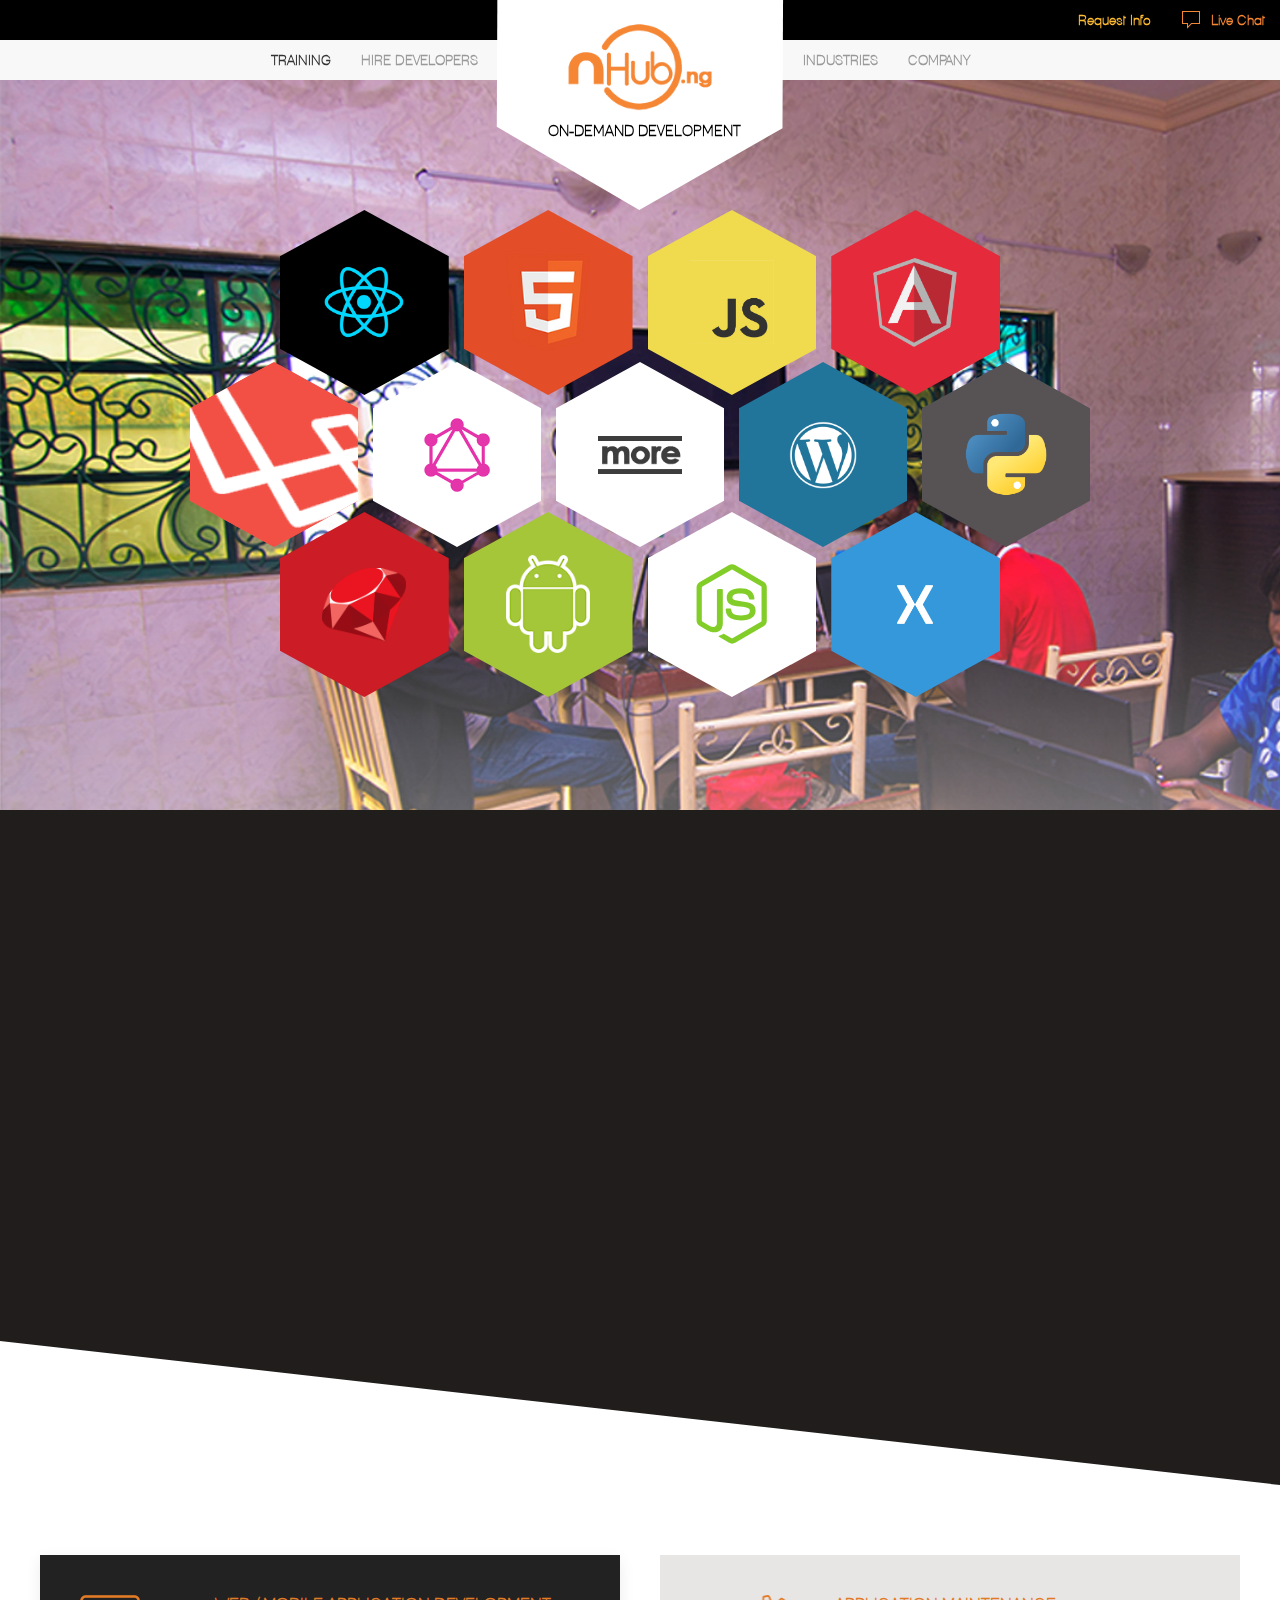
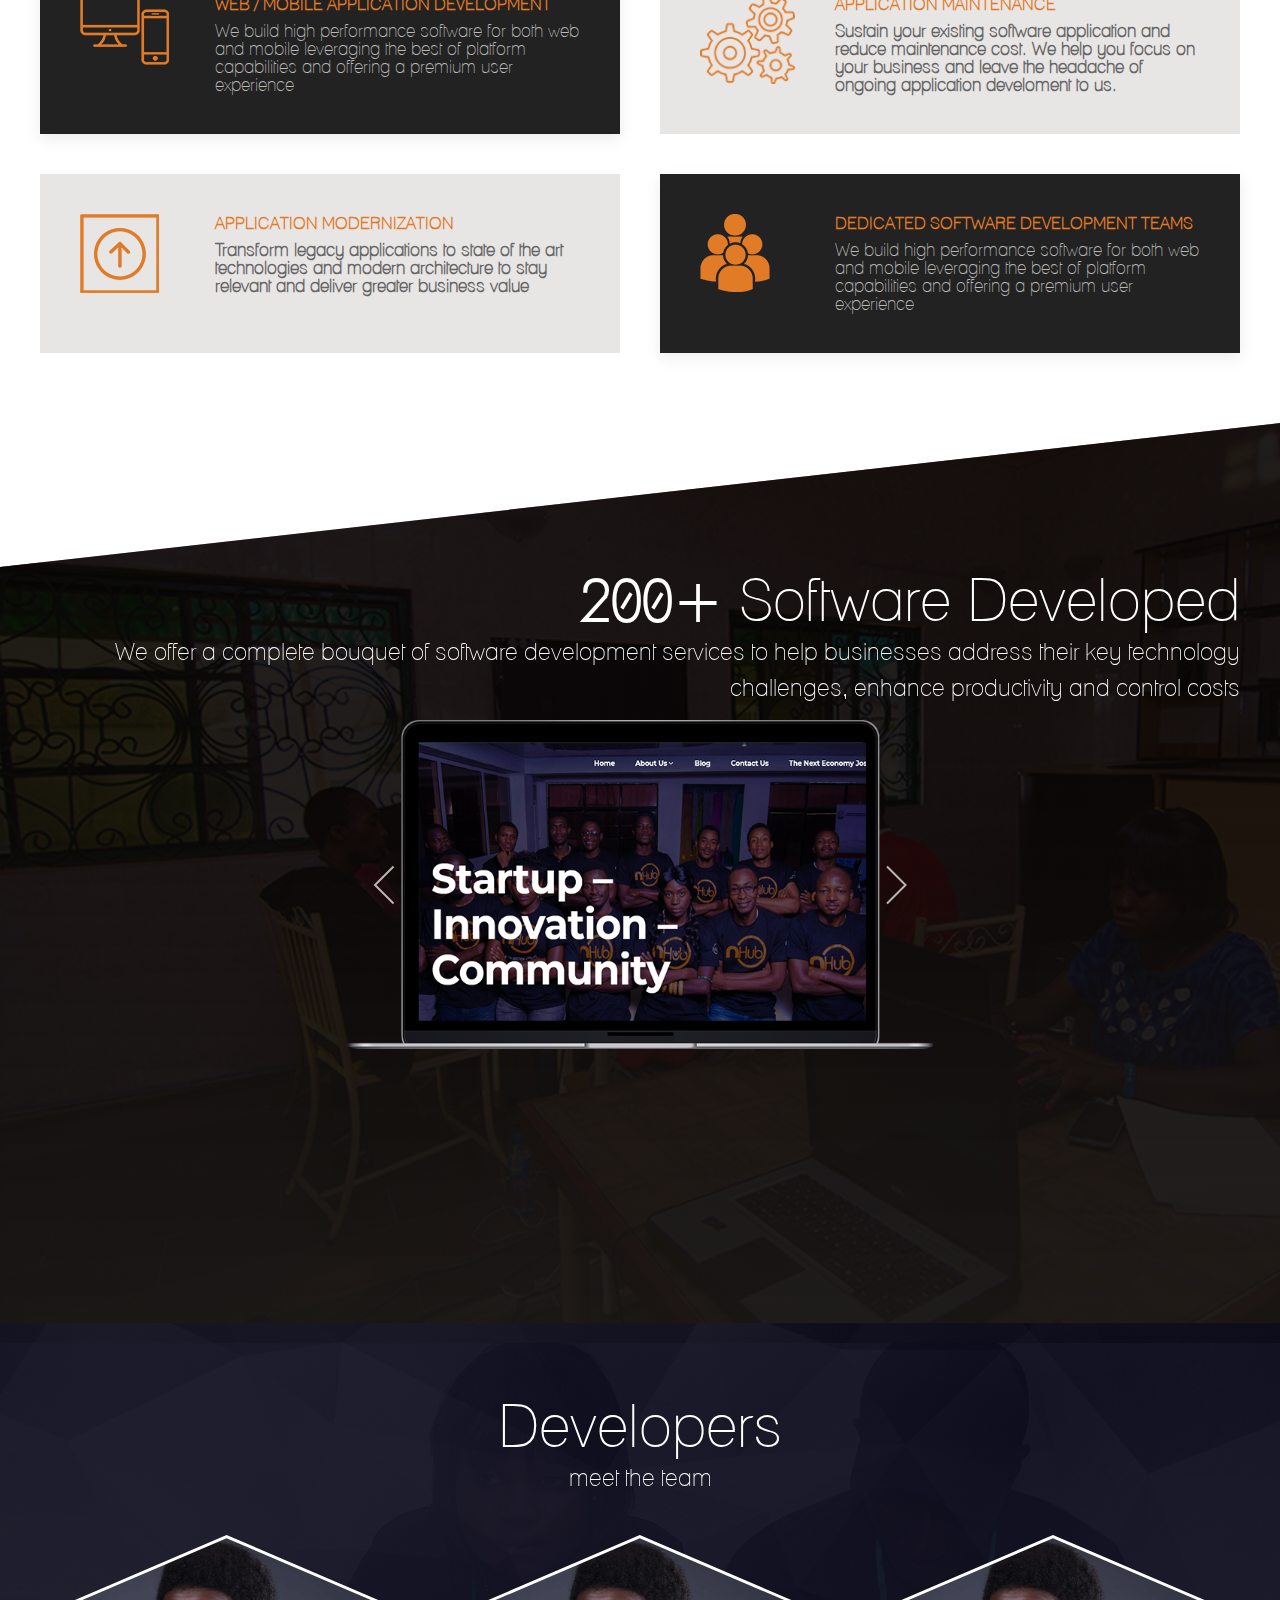
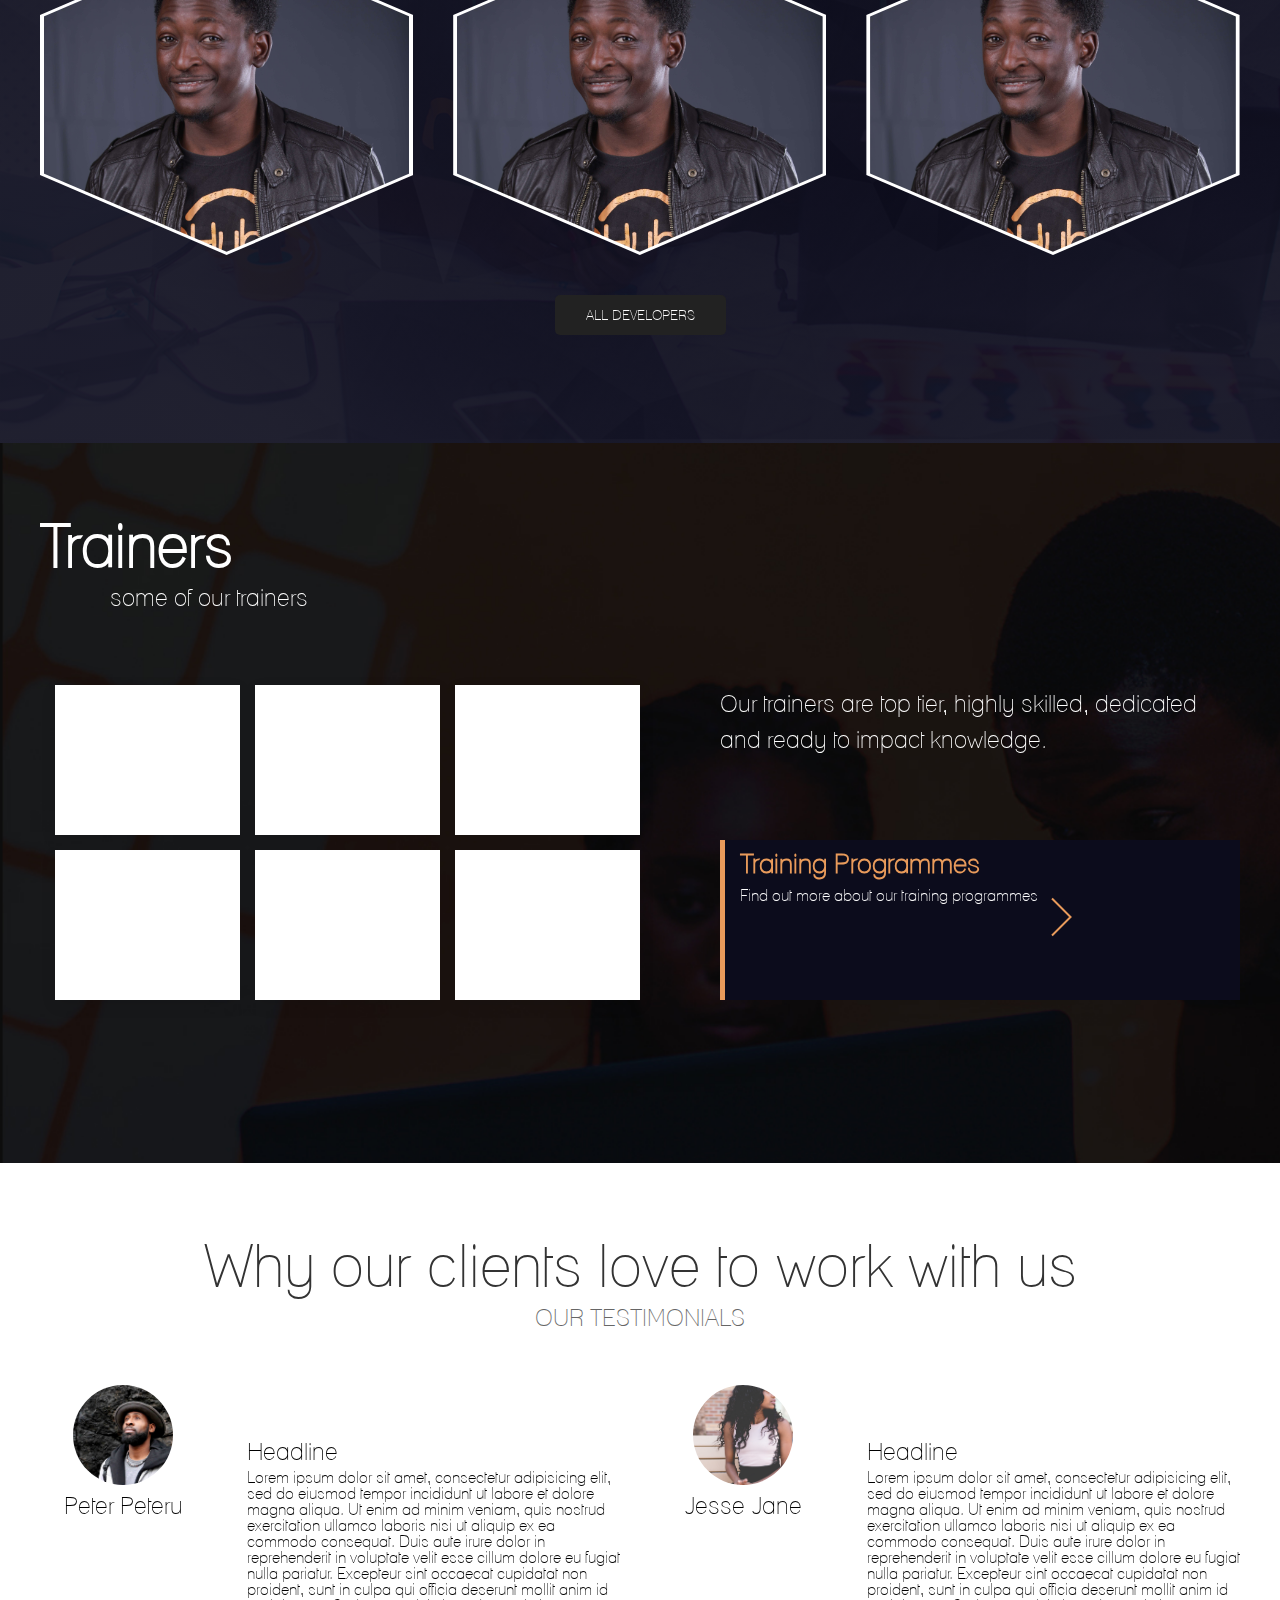
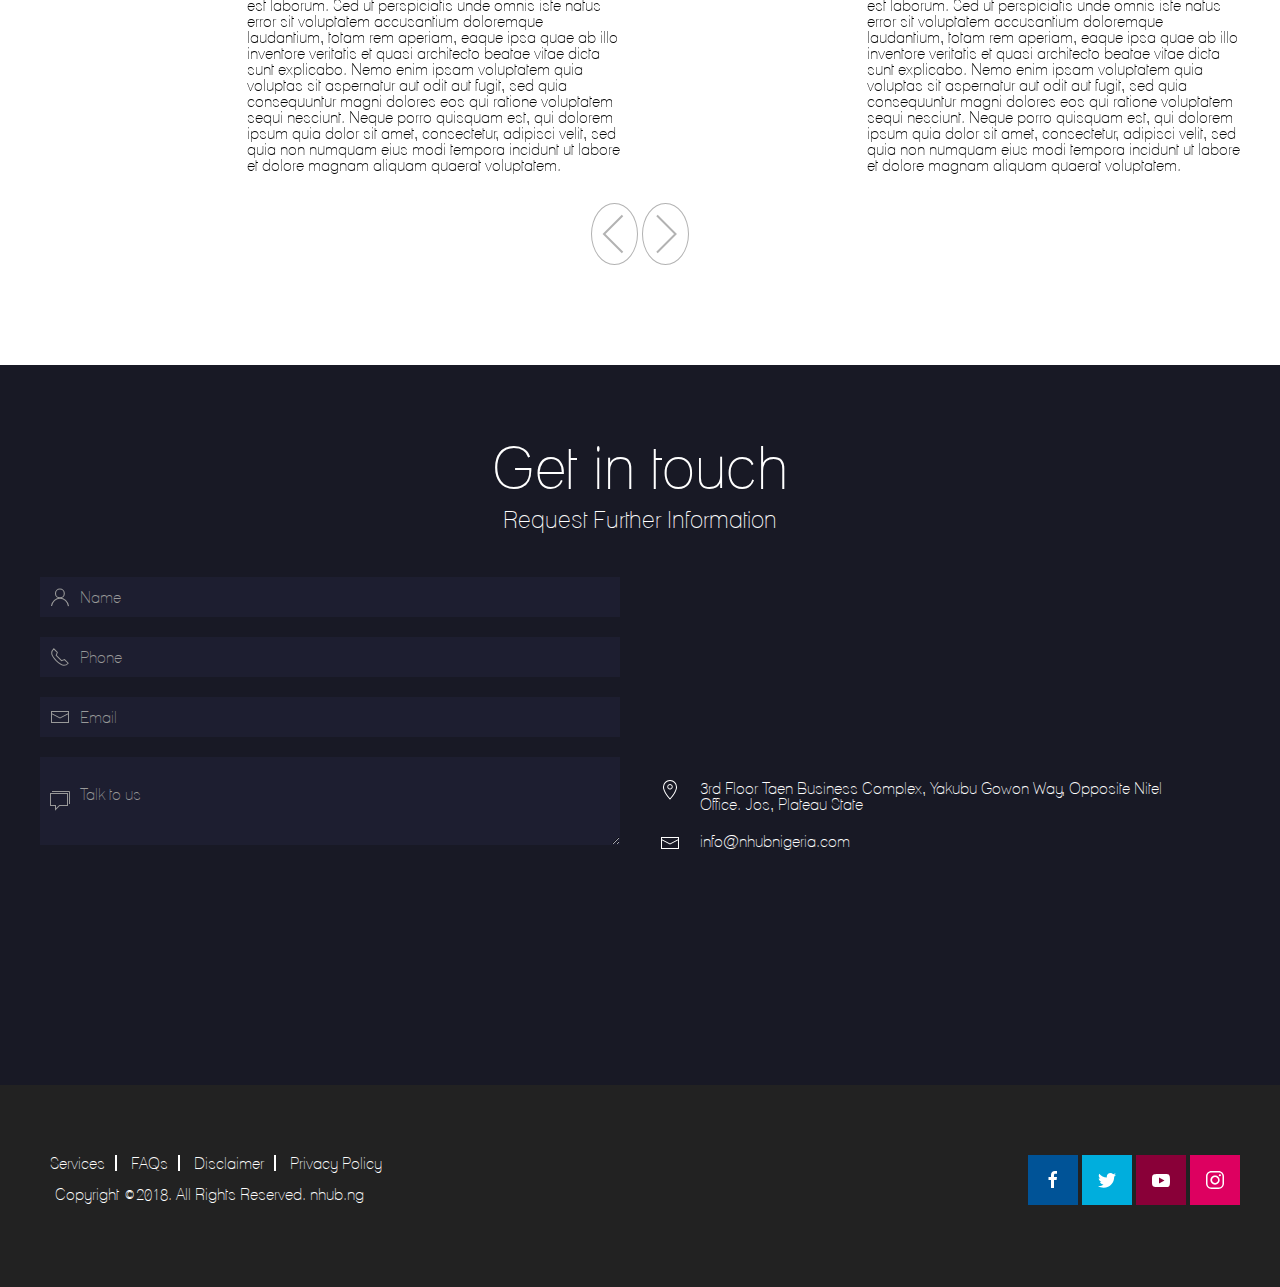
==== index.html @ e402723b "ui" ====
<!doctype html>
<html>
	<head>
		<meta charset="utf-8">
		<title>Hire a Developer</title>
		<meta name="viewport" content="width=device-width, initial-scale=1">
		<link rel="stylesheet" href="css/animate.css">
		<link rel="stylesheet" href="css/uikit.min.css">
		<link rel="stylesheet" href="css/styles.css">
		<link rel="stylesheet" href="css/devicon.min.css">

	</head>

	<body>
		<nav class="uk-navbar-container bgblack" uk-navbar>
			<div class="uk-navbar-right forty">

				<ul class="uk-navbar-nav topbar">
					<li class="uk-active"><a href="#">Request info</a></li>
					<li><a href="#"><span class="uk-margin-small-right" uk-icon="icon: comment"></span>Live chat</a></li>
				</ul>

			</div>
		</nav>
		<nav class="uk-navbar-container" uk-navbar>
			<div class="uk-navbar-center forty">
				<div class="uk-navbar-center-left">
					<ul class="uk-navbar-nav">
						<li class="uk-active uk-text-bold"><a href="#training" uk-scroll>Training</a></li>
						<li class="uk-text-bold"><a href="#developers" uk-scroll>Hire Developers</a></li>
					</ul>
				</div>
				<div class="uk-navbar-center-right">
					<ul class="uk-navbar-nav">
						<li><a class="uk-text-bold" href="#" uk-scroll>Industries</a></li>
						<li><a class="uk-text-bold" href="#" uk-scroll>Company</a></li>
					</ul>
				</div>
			</div>
		</nav>
		
		<header uk-parallax="bgy: -300" >
			<svg class="headsvg" xmlns="http://www.w3.org/2000/svg" xmlns:xlink="http://www.w3.org/1999/xlink" width="295px" height="330px" viewBox="0 0 217 250" style="
			top: -120px;
			z-index: 3
		">
				<path fill-rule="evenodd" fill="rgb(255, 255, 255)" d="M216.438,187.987 L107.941,250.004 L0.003,187.017 L0.562,62.014 L109.059,-0.004 L216.997,62.983 L216.438,187.987 Z"></path>
				<image xlink:href="img/nHubng Logo.png" x="25%" y="93" height="39%" width="50%"/>
				<text font-size="11" x="18%" y="194">ON-DEMAND DEVELOPMENT</text>
			</svg>
			<a class="uk-navbar-toggle dropt" uk-navbar-toggle-icon href="#"></a>
			<div uk-dropdown="pos: bottom-justify" class="drop">
				<ul class="uk-nav uk-dropdown-nav">
					<li class="uk-active"><a href="#">Active</a></li>
					<li><a href="#">Item</a></li>
					<li class="uk-nav-header">Navigation</li>
					<li><a href="#">Request info</a></li>
					<li><a href="#">Live chat</a></li>
					<li class="uk-nav-divider"></li>
					<li><a href="#">Training</a></li>
					<li><a href="#">Hire developers</a></li>
					<li><a href="#">Industries</a></li>
					<li><a href="#">Company</a></li>
				</ul>
			</div>
			<div class="uk-container cardCont">
				<div class="top poly uk-align-center">
					<div class="uk-child-width-1-4 uk-grid-small" uk-grid>
						<div uk-toggle="target: .react; cls: rote;mode: hover,click">
							<div class="animated set uk-position-relative">
								<div class="react uk-position-absolute uk-card uk-card-default">
								</div>
								<div class="react rote uk-position-absolute uk-card uk-card-default">
						<p class="uk-text-large white uk-text-bold">React.Js</p>
								</div>
							</div>
						</div>
						<div uk-toggle="target: .html5; cls: rote;mode: hover,click">
							<div class="animated set uk-position-relative">
								<div class="html5 uk-position-absolute uk-card uk-card-default">
								</div>
								<div class="html5 rote uk-position-absolute uk-card uk-card-default">
						<p class="uk-text-large white uk-text-bold">HTML5</p>
								</div>
							</div>
						</div>
						<div uk-toggle="target: .js; cls: rote;mode: hover,click">
							<div class="animated set uk-position-relative">
								<div class="js uk-position-absolute uk-card uk-card-default">
								</div>
								<div class="js rote uk-position-absolute uk-card uk-card-default">
						<p class="uk-text-large white uk-text-bold">Javascript</p>
								</div>
							</div>
						</div>
						<div uk-toggle="target: .ng; cls: rote;mode: hover,click">
							<div class="animated set uk-position-relative">
								<div class="ng uk-position-absolute uk-card uk-card-default">
								</div>
								<div class="ng rote uk-position-absolute uk-card uk-card-default">
						<p class="uk-text-large white uk-text-bold">Angular</p>
								</div>
							</div>
						</div>
					</div>
				</div>
				<div class="mid poly uk-align-center">
					<div class="uk-child-width-1-5 uk-grid-small" uk-grid>
						<div uk-toggle="target: .laravel; cls: rote;mode: hover,click">
							<div class="animated set uk-position-relative">
								<div class="laravel uk-position-absolute uk-card uk-card-default">
								</div>
								<div class="laravel rote uk-position-absolute uk-card uk-card-default">
									<p class="uk-text-large white uk-text-bold">Laravel</p>
								</div>
							</div>
						</div>
						<div uk-toggle="target: .graphql; cls: rote;mode: hover,click">
							<div class="animated set uk-position-relative">
								<div class="graphql uk-position-absolute uk-card uk-card-default">
								</div>
								<div class="graphql rote uk-position-absolute uk-card uk-card-default">
									<p class="uk-text-large uk-text-bold">GraphQL</p>
								</div>
							</div>
						</div>
						<div>
							<div class="animated set uk-position-relative">
								<a class="uk-link-reset more uk-position-absolute uk-card uk-card-default" href="#more" uk-toggle>
								</a>
								<a class="uk-link-reset more rote uk-position-absolute uk-card uk-card-default" href="#more" uk-toggle>
									<p class="uk-text-large uk-text-bold">MORE</p>
								</a>
							</div>
						</div>
						<div uk-toggle="target: .wp; cls: rote;mode: hover,click">
							<div class="animated set uk-position-relative">
								<div class="wp uk-position-absolute uk-card uk-card-default">
								</div>
								<div class="wp rote uk-position-absolute uk-card uk-card-default">
									<p class="uk-text-large white uk-text-bold">Wordpress</p>
								</div>
							</div>
						</div>
						<div uk-toggle="target: .py; cls: rote;mode: hover,click">
							<div class="animated set uk-position-relative">
								<div class="py uk-position-absolute uk-card uk-card-default">
								</div>
								<div class="py rote uk-position-absolute uk-card uk-card-default">
									<p class="uk-text-large white uk-text-bold">Python</p>
								</div>
							</div>
						</div>
					</div>
				</div>
				<div class="bottom poly uk-align-center">
					<div class="uk-child-width-1-4 uk-grid-small" uk-grid>
						<div uk-toggle="target: .ruby; cls: rote;mode: hover,click">
							<div class="animated set uk-position-relative">
								<div class="ruby uk-position-absolute uk-card uk-card-default">
								</div>
								<div class="ruby rote uk-position-absolute uk-card uk-card-default">
									<p class="uk-text-large white uk-text-bold">Ruby</p>
								</div>
							</div>
						</div>
						<div uk-toggle="target: .android; cls: rote;mode: hover,click">
							<div class="animated set uk-position-relative">
								<div class="android uk-position-absolute uk-card uk-card-default">
								</div>
								<div class="android rote uk-position-absolute uk-card uk-card-default">
									<p class="uk-text-large white uk-text-bold">Android</p>
								</div>
							</div>
						</div>
						<div uk-toggle="target: .node; cls: rote;mode: hover,click">
							<div class="animated set uk-position-relative">
								<div class="node uk-position-absolute uk-card uk-card-default">
								</div>
								<div class="node rote uk-position-absolute uk-card uk-card-default">
									<p class="uk-text-large uk-text-bold">Node.JS</p>
								</div>
							</div>
						</div>
						<div uk-toggle="target: .xamarin; cls: rote;mode: hover,click">
							<div class="animated set uk-position-relative">
								<div class="xamarin uk-position-absolute uk-card uk-card-default">
								</div>
								<div class="xamarin rote uk-position-absolute uk-card uk-card-default">
									<p class="uk-text-large white uk-text-bold">Xamarin</p>
								</div>
							</div>
						</div>
					</div>
				</div>
			</div>
			<div id="more" class="uk-modal-container" uk-modal>
				<div class="uk-modal-dialog">
					<button class="uk-modal-close-default" type="button" uk-close></button>
					<div class="uk-modal-header">
						<h2 class="uk-modal-title">We Speak your Language</h2>
					</div>
					<div class="uk-modal-body">
						<div class="uk-grid-small uk-text-center uk-responsive-height remarge uk-child-width-1-6@m uk-child-width-1-4@s uk-child-width-1-3" uk-grid>
								<div>
									<img src="img/icons/react-original.svg" alt="">
									<p>ReactJS</p>
								</div>
								<div>
									<img src="img/icons/amazonwebservices-original.svg" alt="">
									<p>Amazon Web Services</p>
								</div>
								<div>
									<img src="img/icons/android-original.svg" alt="">
									<p>Android</p>
								</div>
								<div>
									<img src="img/icons/angularjs-original.svg" alt="">
									<p>Angular</p>
								</div>
								<div>
									<img src="img/icons/babel-plain.svg" alt="">
									<p>Babel</p>
								</div>
								<div>
									<img src="img/icons/backbonejs-original.svg" alt="">
									<p>BackboneJS</p>
								</div>
								<div>
									<img src="img/icons/bitbucket-original.svg" alt="">
									<p>Bitbucket</p>
								</div>
								<div>
									<img src="img/icons/bootstrap-plain.svg" alt="">
									<p>Bootstrap</p>
								</div>
								<div>
									<img src="img/icons/cakephp-original.svg" alt="">
									<p>CakePHP</p>
								</div>
								<div>
									<img src="img/icons/c-original.svg" alt="">
									<p>C</p>
								</div>
								<div>
									<img src="img/icons/codeigniter-plain.svg" alt="">
									<p>Codeigniter</p>
								</div>
								<div>
									<img src="img/icons/coffeescript-original.svg" alt="">
									<p>Coffeescript</p>
								</div>
								<div>
									<img src="img/icons/couchdb-original-wordmark.svg" alt="">
									<p>CouchDB</p>
								</div>
								<div>
									<img src="img/icons/cplusplus-original.svg" alt="">
									<p>C++</p>
								</div>
								<div>
									<img src="img/icons/csharp-original.svg" alt="">
									<p>C#</p>
								</div>
								<div>
									<img src="img/icons/css3-original.svg" alt="">
									<p>CSS3</p>
								</div>
								<div>
									<img src="img/icons/d3js-original.svg" alt="">
									<p>D3JS</p>
								</div>
								<div>
									<img src="img/icons/django-original.svg" alt="">
									<p>Django</p>
								</div>
								<div>
									<img src="img/icons/docker-original.svg" alt="">
									<p>Docker</p>
								</div>
								<div>
									<img src="img/icons/dot-net-original.svg" alt="">
									<p>.NET</p>
								</div>
								<div>
									<img src="img/icons/drupal-original.svg" alt="">
									<p>Drupal</p>
								</div>
								<div>
									<img src="img/icons/electron-original.svg" alt="">
									<p>Electron</p>
								</div>
								<div>
									<img src="img/icons/elm-original.svg" alt="">
									<p>Elm</p>
								</div>
								<div>
									<img src="img/icons/ember-original-wordmark.svg" alt="">
									<p>Ember</p>
								</div>
								<div>
									<img src="img/icons/erlang-original.svg" alt="">
									<p>Erlang</p>
								</div>
								<div>
									<img src="img/icons/express-original.svg" alt="">
									<p>Express</p>
								</div>
								<div>
									<img src="img/icons/facebook-original.svg" alt="">
									<p>Facebook</p>
								</div>
								<div>
									<img src="img/icons/foundation-original.svg" alt="">
									<p>Foundation</p>
								</div>
								<div>
									<img src="img/icons/github-original.svg" alt="">
									<p>Github</p>
								</div>
								<div>
									<img src="img/icons/gitlab-original.svg" alt="">
									<p>Gitlab</p>
								</div>
								<div>
									<img src="img/icons/go-line.svg" alt="">
									<p>Go</p>
								</div>
								<div>
									<img src="img/icons/grunt-plain.svg" alt="">
									<p>Grunt</p>
								</div>
								<div>
									<img src="img/icons/gulp-plain.svg" alt="">
									<p>Gulp</p>
								</div>
								<div>
									<img src="img/icons/handlebars-original.svg" alt="">
									<p>Handlebars</p>
								</div>
								<div>
									<img src="img/icons/heroku-original.svg" alt="">
									<p>Heroku</p>
								</div>
								<div>
									<img src="img/icons/html5-original.svg" alt="">
									<p>HTML5</p>
								</div>
								<div>
									<img src="img/icons/illustrator-plain.svg" alt="">
									<p>Illustrator</p>
								</div>
								<div>
									<img src="img/icons/ionic-original.svg" alt="">
									<p>Ionic</p>
								</div>
								<div>
									<img src="img/icons/jasmine-plain.svg" alt="">
									<p>Jasmine</p>
								</div>
								<div>
									<img src="img/icons/java-original.svg" alt="">
									<p>Java</p>
								</div>
								<div>
									<img src="img/icons/javascript-original.svg" alt="">
									<p>Javascript</p>
								</div>
								<div>
									<img src="img/icons/jquery-original.svg" alt="">
									<p>JQuery</p>
								</div>
								<div>
									<img src="img/icons/laravel-plain.svg" alt="">
									<p>Laravel</p>
								</div>
								<div>
									<img src="img/icons/less-plain-wordmark.svg" alt="">
									<p>Less</p>
								</div>
								<div>
									<img src="img/icons/meteor-original.svg" alt="">
									<p>Meteor</p>
								</div>
								<div>
									<img src="img/icons/mocha-plain.svg" alt="">
									<p>Mocha</p>
								</div>
								<div>
									<img src="img/icons/mongodb-original.svg" alt="">
									<p>MongoDB</p>
								</div>
								<div>
									<img src="img/icons/mysql-original.svg" alt="">
									<p>MySQL</p>
								</div>
								<div>
									<img src="img/icons/nodejs-original.svg" alt="">
									<p>NodeJS</p>
								</div>
								<div>
									<img src="img/icons/photoshop-plain.svg" alt="">
									<p>Photoshop</p>
								</div>
								<div>
									<img src="img/icons/php-original.svg" alt="">
									<p>PHP</p>
								</div>
								<div>
									<img src="img/icons/postgresql-original.svg" alt="">
									<p>PostgreSQL</p>
								</div>
								<div>
									<img src="img/icons/protractor-plain.svg" alt="">
									<p>Protractor</p>
								</div>
								<div>
									<img src="img/icons/python-original.svg" alt="">
									<p>Python</p>
								</div>
								<div>
									<img src="img/icons/rails-original-wordmark.svg" alt="">
									<p>Rails</p>
								</div>
								<div>
									<img src="img/icons/redis-original.svg" alt="">
									<p>Redis</p>
								</div>
								<div>
									<img src="img/icons/ruby-plain.svg" alt="">
									<p>Ruby</p>
								</div>
								<div>
									<img src="img/icons/sass-original.svg" alt="">
									<p>Sass</p>
								</div>
								<div>
									<img src="img/icons/sketch-original.svg" alt="">
									<p>Sketch</p>
								</div>
								<div>
									<img src="img/icons/swift-original.svg" alt="">
									<p>Swift</p>
								</div>
								<div>
									<img src="img/icons/symfony-original.svg" alt="">
									<p>Symfony</p>
								</div>
								<div>
									<img src="img/icons/travis-plain.svg" alt="">
									<p>Travis</p>
								</div>
								<div>
									<img src="img/icons/typescript-original.svg" alt="">
									<p>Typescript</p>
								</div>
								<div>
									<img src="img/icons/vuejs-original.svg" alt="">
									<p>VueJS</p>
								</div>
								<div>
									<img src="img/icons/webpack-original.svg" alt="">
									<p>Webpack</p>
								</div>
								<div>
									<img src="img/icons/wordpress-plain.svg" alt="">
									<p>Worpress</p>
								</div>
								<div>
									<img src="img/icons/yii-original.svg" alt="">
									<p>Yii</p>
								</div>
								<div>
									<img src="img/icons/zend-plain.svg" alt="">
									<p>Zend</p>
								</div>
						</div>
					</div>
					<div class="uk-modal-footer"></div>
				</div>
			</div>
		</header>
		<div uk-parallax="bgy: -300" class="service1 uk-section uk-section-default">
			<div uk-parallax="opacity: 0,1; y: 100,0; scale: 0.5,1; viewport: 0.5;" class="uk-container">

				<h1 class="uk-text-center one uk-heading-primary">Our Software Development Services</h1>
				<div class="uk-grid-match uk-child-width-1-3@m section white" uk-grid>
					<div class="uk-width-2-3@m">
						<p>We’re a software development company with over 3 years in business & 20+ developers strong, we have worked with startups, software product development companies, digital agencies and enterprises to help simplify their outsourcing experience and reduce costs/time-to-market.</p>
					</div>
					<div>
						<p>Have a development requirement ?</p>
						<div class="request">
							<h4 class="uk-text-bold">Request Information</h4>
							<span class="uk-flex">
							<p class="uk-display-inline-block uk-flex-left">Fill the form or call 0800 000 000</p><a class="uk-flex-right uk-slidenav-large" uk-slidenav-next></a>
								</span>
						</div>
					</div>
				</div>
			</div>
		</div>
		<div uk-parallax="bgy: -300" class="uk-section uk-section-default">
			<div class="uk-container">
				<div class="uk-grid-match uk-child-width-1-2@m" uk-grid>
					<div>
					<div class="uk-card-secondary">
						<div class="uk-card-body cardgrid  uk-child-width-1-4@m uk-child-width-1-3" uk-grid>
							<div>
								<img class="white" src="img/webDev.png" alt="">
							</div>
							<div class="uk-width-3-4@m uk-width-2-3">
								<h3 class="title">WEB / MOBILE APPLICATION DEVELOPMENT</h3>
								<p>We build high performance software for both web and mobile leveraging the best of platform capabilities and offering a premium user experience</p>
							</div>
						</div>
					</div>
					</div>
					<div>
					<div class="uk-card-muted">
						<div class="uk-card-body cardgrid  uk-child-width-1-4@m uk-child-width-1-3" uk-grid>
							<div>
								<img class="white" src="img/maintenance.png" alt="">
							</div>
							<div class="uk-width-3-4@m uk-width-2-3">
								<h3 class="title">APPLICATION MAINTENANCE</h3>
								<p>Sustain your existing software application and reduce maintenance cost. We help you focus on your business and leave the headache of ongoing application develoment to us.</p>
							</div>
						</div>
					</div>
					</div>
					<div>
					<div class="uk-card-muted">
						<div class="uk-card-body cardgrid  uk-child-width-1-4@m uk-child-width-1-3" uk-grid>
							<div>
								<img class="white" src="img/modernization.png" alt="">
							</div>
							<div class="uk-width-3-4@m uk-width-2-3">
								<h3 class="title">APPLICATION MODERNIZATION</h3>
								<p>Transform legacy applications to state of the art technologies and modern architecture to stay relevant and deliver greater business value</p>
							</div>
						</div>
					</div>
					</div>
					<div>
					<div class="uk-card-secondary">
						<div class="uk-card-body cardgrid  uk-child-width-1-4@m uk-child-width-1-3" uk-grid>
							<div>
								<img class="white" src="img/softDev.png" alt="">
							</div>
							<div class="uk-width-3-4@m uk-width-2-3">
								<h3 class="title">DEDICATED SOFTWARE DEVELOPMENT TEAMS</h3>
								<p>We build high performance software for both web and mobile leveraging the best of platform capabilities and offering a premium user experience</p>
							</div>
						</div>
					</div>
				</div>
				</div>

			</div>
		</div>
		<div uk-parallax="bgy: -300" class="uk-section uk-section-default service2">
			<div class="uk-container">
				<h2 class="uk-heading-primary white"><span class="uk-text-bold">200+</span> Software Developed</h2>
				<p class="white uk-text-large">We offer a complete bouquet of software development services to help businesses address their key technology challenges, enhance productivity and control costs</p>
				<div class="uk-child-width-1-2@m uk-margin-remove uk-padding-small" uk-grid>
			<div class="uk-position-relative uk-padding-remove uk-align-center uk-visible-toggle uk-light" uk-slideshow="autoplay:true;autoplay-interval: 3000">

				<ul class="uk-slideshow-items">
					<li>
						<img src="img/slide.png" alt="">
					</li>
					<li>
						<img src="img/slide.png" alt="">
					</li>
				</ul>

            <a class="uk-position-center-left uk-position-small uk-slidenav-large" href="#" uk-slidenav-previous uk-slideshow-item="previous"></a>
            <a class="uk-position-center-right uk-position-small uk-slidenav-large" href="#" uk-slidenav-next uk-slideshow-item="next"></a>
        </div>
        </div>
			</div>
		</div>
		<div uk-parallax="bgy: -300" id="developers" class="uk-section uk-section-default service3">
			<div class="uk-container uk-text-center">
				<h2 class="uk-heading-primary white">Developers</h2>
				<p class="uk-text-large white uk-margin-medium-bottom">meet the team</p>
				<div uk-slider="autoplay: true;finite:true;pause-on-hover: true; autoplay-interval: 2500">

					<div class="uk-position-relative uk-visible-toggle uk-light">

						<ul class="uk-slider-items uk-child-width-1-2@s uk-child-width-1-3@m uk-grid">
							<li>
								<div>
									<div class="hexagon uk-animation-toggle"  uk-toggle="target: #wan; mode: hover, click">
										<div id="wan" class="toggle-animation-queued uk-overlay uk-overlay-primary uk-position-bottom uk-animation-slide-bottom" hidden>
											<p class="uk-text-large uk-text-uppercase">UI/UX Designer</p>
											<p class="uk-text-uppercase">Front-end Developer</p>
										</div>
									</div>
								</div>
							</li>
							<li>
								<div>
									<div class="hexagon uk-animation-toggle"  uk-toggle="target: #tu; mode: hover, click">
										<div id="tu" class="toggle-animation-queued uk-overlay uk-overlay-primary uk-position-bottom uk-animation-slide-bottom" hidden>
											<p>Default Lorem ipsum dolor sit amet, consectetur adipiscing elit.</p>
										</div>
									</div>
								</div>
							</li>
							<li>
								<div>
									<div class="hexagon uk-animation-toggle"  uk-toggle="target: #wan; mode: hover, click">
										<div id="wan" class="toggle-animation-queued uk-overlay uk-overlay-primary uk-position-bottom uk-animation-slide-bottom" hidden>
											<p class="uk-text-large uk-text-uppercase">UI/UX Designer</p>
											<p class="uk-text-uppercase">Front-end Developer</p>
										</div>
									</div>
								</div>
							</li>
							<li>
								<div>
									<div class="hexagon uk-animation-toggle"  uk-toggle="target: #tu; mode: hover, click">
										<div id="tu" class="toggle-animation-queued uk-overlay uk-overlay-primary uk-position-bottom uk-animation-slide-bottom" hidden>
											<p>Default Lorem ipsum dolor sit amet, consectetur adipiscing elit.</p>
										</div>
									</div>
								</div>
							</li>
							<li>
								<div>
									<div class="hexagon uk-animation-toggle"  uk-toggle="target: #tu; mode: hover, click">
										<div id="tu" class="toggle-animation-queued uk-overlay uk-overlay-primary uk-position-bottom uk-animation-slide-bottom" hidden>
											<p>Default Lorem ipsum dolor sit amet, consectetur adipiscing elit.</p>
										</div>
									</div>
								</div>
							</li>
						</ul>

						<a class="uk-position-center-left uk-position-small uk-hidden-hover" href="#" uk-slidenav-previous uk-slider-item="previous"></a>
						<a class="uk-position-center-right uk-position-small uk-hidden-hover" href="#" uk-slidenav-next uk-slider-item="next"></a>

					</div>

				</div>
				<a class="uk-button uk-button-secondary uk-border-rounded uk-margin-medium-top white" href="devs.html">All Developers</a>
			</div>
		</div>
		<div id="training" uk-parallax="bgy: -300" class="uk-section uk-section-default trainers">
			<div class="uk-container">
				<h2 class="uk-heading-primary white uk-text-bold">Trainers</h2>
				<p class="white uk-text-large uk-margin-large-left">some of our trainers</p>
				<div class="uk-margin-remove uk-child-width-1-2@m uk-padding-large uk-padding-remove-horizontal" uk-grid>
					<div class="train uk-padding-remove uk-grid-small uk-margin-remove uk-child-width-1-3@m" uk-grid>
						<div>
							<div class="uk-card uk-card-default">
								<div class="uk-card-body"></div>
							</div>
						</div>
						<div>
							<div class="uk-card uk-card-default">
								<div class="uk-card-body"></div>
							</div>
						</div>
						<div>
							<div class="uk-card uk-card-default">
								<div class="uk-card-body"></div>
							</div>
						</div>
						<div>
							<div class="uk-card uk-card-default">
								<div class="uk-card-body"></div>
							</div>
						</div>
						<div>
							<div class="uk-card uk-card-default">
								<div class="uk-card-body"></div>
							</div>
						</div>
						<div>
							<div class="uk-card uk-card-default">
								<div class="uk-card-body"></div>
							</div>
						</div>
					</div>
					<div class="uk-child-width-1-1 uk-margin-remove" uk-grid>
						<p class="uk-text-large white">Our trainers are top tier, highly skilled, dedicated and ready to impact knowledge.</p>
						<div class="request two">
							<h4 class="uk-text-bold">Training Programmes</h4>
							<span class="uk-flex">
							<p class="uk-display-inline-block white uk-flex-left">Find out more about
our training programmes</p><a class="uk-flex-right uk-slidenav-large" uk-slidenav-next></a>
								</span>
						</div>
					</div>
				</div>
			</div>
		</div>
		<div uk-parallax="bgy: -300" class="uk-section uk-section-default testimonials">
			<div class="uk-container uk-text-center">
				<h4 class="uk-heading-primary">Why our clients love to work with us</h4>
				<p class="uk-text-large uk-text-uppercase">our testimonials</p>
				<div uk-slider="autoplay: true; autoplay-interval: 3000">

					<div class="uk-position-relative uk-visible-toggle uk-light">

						<ul class="uk-slider-items uk-child-width-1-2@s uk-grid">
							<li>
								<div class="uk-child-width-1-3@m home" uk-grid>
									<div class="img">
										<img class="uk-border-circle" src="img/testimon.jpg" alt="">
										<p class="uk-text-large black">Peter Peteru</p>
									</div>
									<div class="uk-width-2-3@m uk-text-left@m uk-text-justify body black">
										<h3 class="uk-card-title">Headline</h3>
										<p>Lorem ipsum dolor sit amet, consectetur adipisicing elit, sed do eiusmod tempor incididunt ut labore et dolore magna aliqua. Ut enim ad minim veniam, quis nostrud exercitation ullamco laboris nisi ut aliquip ex ea commodo consequat. Duis aute irure dolor in reprehenderit in voluptate velit esse cillum dolore eu fugiat nulla pariatur. Excepteur sint occaecat cupidatat non proident, sunt in culpa qui officia deserunt mollit anim id est laborum. Sed ut perspiciatis unde omnis iste natus error sit voluptatem accusantium doloremque laudantium, totam rem aperiam, eaque ipsa quae ab illo inventore veritatis et quasi architecto beatae vitae dicta sunt explicabo. Nemo enim ipsam voluptatem quia voluptas sit aspernatur aut odit aut fugit, sed quia consequuntur magni dolores eos qui ratione voluptatem sequi nesciunt. Neque porro quisquam est, qui dolorem ipsum quia dolor sit amet, consectetur, adipisci velit, sed quia non numquam eius modi tempora incidunt ut labore et dolore magnam aliquam quaerat voluptatem.</p>
									</div>
								</div>
							</li>
							<li>
								<div class="uk-child-width-1-3@m home" uk-grid>
									<div class="img">
										<img class="uk-border-circle" src="img/testimona.jpg" alt="">
										<p class="uk-text-large black">Jesse Jane</p>
									</div>
									<div class="uk-width-2-3@m uk-text-left@m uk-text-justify body black">
										<h3 class="uk-card-title">Headline</h3>
										<p>Lorem ipsum dolor sit amet, consectetur adipisicing elit, sed do eiusmod tempor incididunt ut labore et dolore magna aliqua. Ut enim ad minim veniam, quis nostrud exercitation ullamco laboris nisi ut aliquip ex ea commodo consequat. Duis aute irure dolor in reprehenderit in voluptate velit esse cillum dolore eu fugiat nulla pariatur. Excepteur sint occaecat cupidatat non proident, sunt in culpa qui officia deserunt mollit anim id est laborum. Sed ut perspiciatis unde omnis iste natus error sit voluptatem accusantium doloremque laudantium, totam rem aperiam, eaque ipsa quae ab illo inventore veritatis et quasi architecto beatae vitae dicta sunt explicabo. Nemo enim ipsam voluptatem quia voluptas sit aspernatur aut odit aut fugit, sed quia consequuntur magni dolores eos qui ratione voluptatem sequi nesciunt. Neque porro quisquam est, qui dolorem ipsum quia dolor sit amet, consectetur, adipisci velit, sed quia non numquam eius modi tempora incidunt ut labore et dolore magnam aliquam quaerat voluptatem.</p>
									</div>
								</div>
							</li>
							<li>
								<div class="uk-child-width-1-3@m home" uk-grid>
									<div class="img">
										<img class="uk-border-circle" src="img/testimon.jpg" alt="">
										<p class="uk-text-large black">Peter Peteru</p>
									</div>
									<div class="uk-width-2-3@m uk-text-left@m uk-text-justify body black">
										<h3 class="uk-card-title">Headline</h3>
										<p>Lorem ipsum dolor sit amet, consectetur adipisicing elit, sed do eiusmod tempor incididunt ut labore et dolore magna aliqua. Ut enim ad minim veniam, quis nostrud exercitation ullamco laboris nisi ut aliquip ex ea commodo consequat. Duis aute irure dolor in reprehenderit in voluptate velit esse cillum dolore eu fugiat nulla pariatur. Excepteur sint occaecat cupidatat non proident, sunt in culpa qui officia deserunt mollit anim id est laborum. Sed ut perspiciatis unde omnis iste natus error sit voluptatem accusantium doloremque laudantium, totam rem aperiam, eaque ipsa quae ab illo inventore veritatis et quasi architecto beatae vitae dicta sunt explicabo. Nemo enim ipsam voluptatem quia voluptas sit aspernatur aut odit aut fugit, sed quia consequuntur magni dolores eos qui ratione voluptatem sequi nesciunt. Neque porro quisquam est, qui dolorem ipsum quia dolor sit amet, consectetur, adipisci velit, sed quia non numquam eius modi tempora incidunt ut labore et dolore magnam aliquam quaerat voluptatem.</p>
									</div>
								</div>
							</li>
							<li>
								<div class="uk-child-width-1-3@m home" uk-grid>
									<div class="img">
										<img class="uk-border-circle" src="img/testimona.jpg" alt="">
										<p class="uk-text-large black">Jesse Jane</p>
									</div>
									<div class="uk-width-2-3@m uk-text-left@m uk-text-justify body black">
										<h3 class="uk-card-title">Headline</h3>
										<p>Lorem ipsum dolor sit amet, consectetur adipisicing elit, sed do eiusmod tempor incididunt ut labore et dolore magna aliqua. Ut enim ad minim veniam, quis nostrud exercitation ullamco laboris nisi ut aliquip ex ea commodo consequat. Duis aute irure dolor in reprehenderit in voluptate velit esse cillum dolore eu fugiat nulla pariatur. Excepteur sint occaecat cupidatat non proident, sunt in culpa qui officia deserunt mollit anim id est laborum. Sed ut perspiciatis unde omnis iste natus error sit voluptatem accusantium doloremque laudantium, totam rem aperiam, eaque ipsa quae ab illo inventore veritatis et quasi architecto beatae vitae dicta sunt explicabo. Nemo enim ipsam voluptatem quia voluptas sit aspernatur aut odit aut fugit, sed quia consequuntur magni dolores eos qui ratione voluptatem sequi nesciunt. Neque porro quisquam est, qui dolorem ipsum quia dolor sit amet, consectetur, adipisci velit, sed quia non numquam eius modi tempora incidunt ut labore et dolore magnam aliquam quaerat voluptatem.</p>
									</div>
								</div>
							</li>
						</ul>

						<a class="uk-position-center-left uk-position-small uk-hidden-hover" href="#" uk-slidenav-previous uk-slider-item="previous"></a>
						<a class="uk-position-center-right uk-position-small uk-hidden-hover" href="#" uk-slidenav-next uk-slider-item="next"></a>

					</div>

					<div class="uk-slidenav-container uk-align-center">
						<a class="uk-slidenav-large uk-border-circle" href="" uk-slidenav-previous uk-slider-item="previous"></a>
						<a class="uk-slidenav-large uk-border-circle" href="" uk-slidenav-next uk-slider-item="next"></a>
					</div>

				</div>
			</div>
		</div>
		<div class="uk-section uk-section-default formap">
			<div class="uk-container uk-text-center">
				<h2 class="uk-heading-primary white">Get in touch</h2>
				<p class="uk-text-large uk-margin-medium-bottom white">Request Further Information</p>
				<div class="uk-child-width-1-2@m" uk-grid>
					<div>
						<div>
							<form>
								<div class="uk-margin">
									<div class="uk-inline">
										<span class="uk-form-icon" uk-icon="icon: user"></span>
										<input class="uk-input" type="text" placeholder="Name">
									</div>
								</div>

								<div class="uk-margin">
									<div class="uk-inline">
										<span class="uk-form-icon" uk-icon="icon: receiver"></span>
										<input class="uk-input" type="text" placeholder="Phone">
									</div>
								</div>

								<div class="uk-margin">
									<div class="uk-inline">
										<span class="uk-form-icon" uk-icon="icon: mail"></span>
										<input class="uk-input" type="text" placeholder="Email">
									</div>
								</div>

								<div class="uk-margin">
									<div class="uk-inline">
										<span class="uk-form-icon" uk-icon="icon: comments"></span>
										<textarea class="uk-textarea" rows="5" placeholder="Talk to us"></textarea>
									</div>
								</div>
							</form>
						</div>
					</div>
					<div class="uk-child-width-1-1" uk-grid>
						<div>
							<iframe src="https://www.google.com/maps/embed?pb=!1m14!1m8!1m3!1d15722.66190857747!2d8.874156!3d9.878407!3m2!1i1024!2i768!4f13.1!3m3!1m2!1s0x0%3A0x6acc9688fcb7e771!2snHub+Nigeria!5e0!3m2!1sen!2sng!4v1518112512734" frameborder="0" style="border:0" allowfullscreen></iframe>
						</div>
						<div class="uk-flex">
							<span class="uk-flex-left white uk-margin-right" uk-icon="icon: location"></span>
							<p class="uk-flex-right uk-text-left white">3rd Floor Taen Business Complex,
								Yakubu Gowon Way, Opposite Nitel Office.
								Jos, Plateau State
							</p>
						</div>
						<div class=" uk-margin-small-top uk-flex">
							<span class="uk-flex-left white uk-margin-right" uk-icon="icon: mail"></span>
							<p class="uk-flex-right uk-text-left white">info@nhubnigeria.com
							</p>
						</div>
					</div>
				</div>
			</div>
		</div>
		<footer class="uk-section uk-section-secondary footer">
			<div class="uk-container">
				<div uk-grid>
					<div class="white uk-width-3-5@s">
						<p class="links">
							<a class="uk-link-reset" href="">Services</a>
							<a class="uk-link-reset" href="">FAQs</a>
							<a class="uk-link-reset" href="">Disclaimer</a>
							<a class="uk-link-reset" href="">Privacy Policy</a>
						</p>
						<p class="white uk-padding-small">Copyright &copy;2018. All Rights Reserved. nhub.ng</p>
					</div>
					<div class="white uk-width-2-5@s uk-text-right@m">
						<p class="social">
							<a class="uk-link-reset fb uk-padding-small" href="" uk-icon="icon: facebook"></a>
							<a class="uk-link-reset tw uk-padding-small" href="" uk-icon="icon: twitter"></a>
							<a class="uk-link-reset yt uk-padding-small" href="" uk-icon="icon: youtube"></a>
							<a class="uk-link-reset inst uk-padding-small" href="" uk-icon="icon: instagram"></a>
						</p>
					</div>
				</div>
			</div>
		</footer>
		<script src="js/uikit.min.js"></script>
		<script src="js/uikit-icons.min.js"></script>
		<script src="js/jquery-3.3.1.slim.min.js"></script>
		<script src="js/script.js"></script>

	</body>
</html>
---- css/styles.css ----
@font-face{font-family:'Lane-Narrow';src:url("Lane-Narrow.ttf.woff") format("woff"),url("Lane-Narrow.ttf.svg#Lane-Narrow") format("svg"),url("Lane-Narrow.ttf.eot"),url("Lane-Narrow.eot?#iefix") format("embedded-opentype");font-weight:normal;font-style:normal}*{-webkit-backface-visibility:hidden;backface-visibility:hidden;font-family:"Lane-Narrow" !important}html,body,div,span,applet,object,iframe,h1,h2,h3,h4,h5,h6,p,blockquote,pre,a,abbr,acronym,address,big,cite,code,del,dfn,em,img,ins,kbd,q,s,samp,small,strike,strong,sub,sup,tt,var,b,u,i,center,dl,dt,dd,ol,ul,li,fieldset,form,label,legend,table,caption,tbody,tfoot,thead,tr,th,td,article,aside,canvas,details,embed,figure,figcaption,footer,header,hgroup,menu,nav,output,ruby,section,summary,time,mark,audio,video{margin:0;padding:0;border:0;font-size:100%;font:inherit;vertical-align:baseline;-webkit-box-sizing:border-box;box-sizing:border-box;-webkit-backface-visibility:hidden;backface-visibility:hidden}article,aside,details,figcaption,figure,footer,header,hgroup,menu,nav,section{display:block}body{line-height:1}ol,ul{list-style:none}blockquote,q{quotes:none}blockquote:before,blockquote:after,q:before,q:after{content:'';content:none}table{border-collapse:collapse;border-spacing:0}svg{position:relative}.hide{display:none}.flip{-webkit-perspective:1000px;perspective:1000px}.bgblack{background-color:#000 !important}header{min-height:730px;background:url(../img/bgHead.png) no-repeat;background-size:cover;text-align:center;width:100%}.uk-navbar-item,.uk-navbar-nav>li>a,.uk-navbar-toggle{display:-webkit-box;display:-ms-flexbox;display:flex;-webkit-box-pack:center;-ms-flex-pack:center;justify-content:center;-webkit-box-align:center;-ms-flex-align:center;align-items:center;-webkit-box-sizing:border-box;box-sizing:border-box;height:40px;font-weight:900}.headsvg text{font-weight:900}.headsvg{position:absolute;left:50%;-webkit-transform:translateX(-50%);transform:translateX(-50%)}.service1{min-height:75vh;background:-webkit-gradient(linear, left top, left bottom, from(rgba(8,5,3,0.9)), to(rgba(8,5,3,0.9))),url(../img/services1.png);background:linear-gradient(rgba(8,5,3,0.9), rgba(8,5,3,0.9)),url(../img/services1.png);background-size:cover;background-position:left center;-webkit-clip-path:polygon(0 0, 0 59vh, 100% 100%, 100% 0);clip-path:polygon(0 0, 0 59vh, 100% 100%, 100% 0);padding-bottom:16%}@media (max-width: 1001px){.service1{-webkit-clip-path:polygon(0 0, 0 85vh, 100% 100%, 100% 0);clip-path:polygon(0 0, 0 85vh, 100% 100%, 100% 0)}}@media (max-width: 810px){.service1{-webkit-clip-path:polygon(0 0, 0 100%, 100% 100%, 100% 0);clip-path:polygon(0 0, 0 100%, 100% 100%, 100% 0)}}.one.uk-heading-primary{padding-bottom:30px;color:#fff}.one.uk-heading-primary:after{content:"";display:block;border-bottom:solid #f58634 1px;position:relative;width:40%;left:50%;-webkit-transform:translateX(-50%);transform:translateX(-50%);padding:inherit}#flipCont{position:relative;top:-225px}.white,.white>*{color:#fff}.black,.black>*{color:#000 !important}.section p{font-size:25px}.request{margin-top:20px;background-color:#313131;border-left:5px solid #e99b5b;padding:10px 15px}.request>h4{font-size:27px;color:#e99b5b;padding-bottom:10px}.request a{color:#e99b5b}.testimonials{min-height:80vh}.title{color:#e27b26 !important;padding-bottom:10px;font-weight:900;font-size:17px}.cardgrid p{font-size:18px}.uk-card-muted{background-color:#e8e5e5}.uk-card-muted p{font-weight:600}.service2{min-height:100vh;background:-webkit-gradient(linear, left top, left bottom, from(rgba(8,5,3,0.9)), to(rgba(8,5,3,0.9))),url(../img/bgHead.png);background:linear-gradient(rgba(8,5,3,0.9), rgba(8,5,3,0.9)),url(../img/bgHead.png);background-size:cover;background-position:left center;-webkit-clip-path:polygon(0 16vh, 0 100%, 100% 100%, 100% 0);clip-path:polygon(0 16vh, 0 100%, 100% 100%, 100% 0);padding-top:16vh;text-align:right}.service3{min-height:80vh;background:-webkit-gradient(linear, left top, left bottom, from(rgba(9,9,25,0.9)), to(rgba(9,9,25,0.9))),url(../img/devsBG.jpg);background:linear-gradient(rgba(9,9,25,0.9), rgba(9,9,25,0.9)),url(../img/devsBG.jpg);background-repeat:no-repeat;background-size:cover}.hexagon{height:320px;position:relative;-webkit-clip-path:polygon(50% 0%, 100% 25%, 100% 75%, 50% 100%, 0% 75%, 0% 25%);clip-path:polygon(50% 0%, 100% 25%, 100% 75%, 50% 100%, 0% 75%, 0% 25%);background:#ffffff;overflow:hidden}.hexagon:before{content:"";position:absolute;width:98%;height:98%;left:1%;top:1%;z-index:-1;background:url(../img/Afe.JPG) 50% 0 no-repeat;background-size:cover;-webkit-clip-path:polygon(50% 0%, 100% 25%, 100% 75%, 50% 100%, 0% 75%, 0% 25%);clip-path:polygon(50% 0%, 100% 25%, 100% 75%, 50% 100%, 0% 75%, 0% 25%)}.uk-overlay{height:150px}.trainers{min-height:80vh;background:url(../img/trainers.jpg) 0 0 no-repeat;background-size:cover}.request.two{background-color:#0c0c1c;margin-left:40px}.img>img{width:100px;height:100px;-o-object-fit:cover;object-fit:cover}.img{position:relative;top:-50px}.home{padding-top:100px}a.uk-slidenav-large.uk-border-circle{border-radius:50%;border:1px solid}.formap{min-height:80vh;background-color:#181925}.uk-input,textarea{background-color:#1d1e30 !important;color:#fff !important;border:0px solid !important}.uk-margin .uk-inline{min-width:100%}textarea{padding-left:40px !important}textarea::-webkit-input-placeholder{position:relative;padding-top:25px}textarea:-ms-input-placeholder{position:relative;padding-top:25px}textarea::-ms-input-placeholder{position:relative;padding-top:25px}textarea::placeholder{position:relative;padding-top:25px}iframe{width:100%;height:auto}@media (max-width: 959px){.img{position:relative;top:-10px}}.footer>.uk-container>div>div>.links>a{border-right:2px solid white;color:#ffffff;display:inline-block;padding-right:10px;padding-left:10px;-webkit-transform:scale(1);transform:scale(1);-webkit-transition:all .6s;transition:all .6s}.footer>.uk-container>div>div>.links>a:hover{color:#ffa347 !important;-webkit-transform:scale(1.2);transform:scale(1.2);padding-left:15px;padding-right:10px}.footer>.uk-container>div>div>.links>a:last-child{border-right:0px solid;padding-right:0px}.fb{background-color:#005397}.tw{background-color:#00aedd}.yt{background-color:#890038}.inst{background-color:#dd0060}.dropt{position:absolute;z-index:4;left:50%;-webkit-transform:translateX(-50%);transform:translateX(-50%);top:142px;color:black}@media (min-width: 738px){.dropt{display:none}}@media (max-width: 738px){.uk-navbar-center-left,.uk-navbar-center-right{height:40px}nav .uk-navbar-center-left li>a,nav .uk-navbar-center-right li>a,.topbar li>a{display:none}}.drop{width:286px !important;left:50% !important;-webkit-transform:translateX(-50%);transform:translateX(-50%);top:104px !important;z-index:2 !important}.top{width:60%;position:relative;top:10px}.rote{-webkit-transform:rotateY(180deg);transform:rotateY(180deg)}.react{background-color:#000000}.react:first-child{background-color:#000000;background-image:url(../img/react.png);z-index:2}.html5{background-color:#e34d28}.html5:first-child{background-color:#e34d28;background-image:url(../img/html.png);z-index:2}.js{background-color:#f0db4f}.js:first-child{background-color:#f0db4f;background-image:url(../img/JavaScript-logo.png);z-index:2}.ng{background-color:#e52a3b}.ng:first-child{background-color:#e52a3b;background-image:url(../img/ang.png);z-index:2}.laravel{background-color:#f35146}.laravel:first-child{background-color:#f35146;background-image:url(../img/laravel.png);z-index:2;background-size:cover !important}.graphql{background-color:#ffffff}.graphql:first-child{background-color:#ffffff;background-image:url(../img/graphql.png);z-index:2}.more{background-color:#ffffff;left:0}.more:first-child{background-color:#ffffff;background-image:url(../img/more.png);z-index:2}.wp{background-color:#21759a}.wp:first-child{background-color:#21759a;background-image:url(../img/wP.png);z-index:2}.py{background-color:#575354}.py:first-child{background-color:#575354;background-image:url(../img/Py.png);z-index:2}.ruby{background-color:#cc1c26}.ruby:first-child{background-color:#cc1c26;background-image:url(../img/ruby2.png);z-index:2}.android{background-color:#a5c639}.android:first-child{background-color:#a5c639;background-image:url(../img/android.png);z-index:2}.node{background-color:#ffffff}.node:first-child{background-color:#ffffff;background-image:url(../img/icons/nodejs-original.svg);z-index:2}.xamarin{background-color:#3598db}.xamarin:first-child{background-color:#3598db;background-image:url(../img/xamarin.png);z-index:2}.set .uk-card{background-repeat:no-repeat;background-size:50%;background-position:center center;z-index:3;padding:20px}.set .uk-card p{position:relative;top:50%;text-align:center;-webkit-transform:translateY(-50%);transform:translateY(-50%)}.set .uk-card>*{padding:0;margin:0;-webkit-box-sizing:border-box;box-sizing:border-box}.poly .uk-card{width:100%;height:185px;padding:0;-webkit-clip-path:polygon(50% 0%, 100% 25%, 100% 75%, 50% 100%, 0% 75%, 0% 25%);clip-path:polygon(50% 0%, 100% 25%, 100% 75%, 50% 100%, 0% 75%, 0% 25%);-webkit-transition:all .6s;transition:all .6s;-webkit-transform-style:preserve-3d;transform-style:preserve-3d}.poly>div>div::before{content:"";height:100%;width:100%;background-color:rgba(255,255,255,0.8)}.mid{position:relative;top:132px;width:75%}.bottom{position:relative;top:252px;width:60%}.cardCont{position:relative;top:120px}@media (max-width: 842px){.poly .uk-card{height:20vw}.top{width:80%}.mid{position:relative;top:14vw;width:100%}.bottom{top:26vw;width:80%}}.poly{z-index:1;-webkit-transform-style:preserve-3d;transform-style:preserve-3d}@media (max-width: 768px){header{min-height:90vh}}@media (max-width: 727px){.set .uk-card p{font-size:11px}}.forty{height:40px}.uk-navbar-center-left{margin-right:calc(295px/2)}.uk-navbar-center-right{margin-left:calc(295px/2)}.topbar li>a{color:#f58634;text-transform:capitalize}.topbar li.uk-active>a{color:#ffbb32}.topbar li>a:active,.topbar li>a:hover{color:#ac562a !important}.train .uk-card-body{height:150px;padding:0}#header2{min-height:100vh}#header2 #developers{padding-top:140px}.remarge,.remarge>div,.remarge div{margin-left:0 !important;margin-top:0 !important}.remarge>div{margin-top:10px !important}.remarge img{height:30px !important}.set>div:after{content:'';position:absolute;top:0;bottom:0;left:0;width:100%;z-index:20;background-color:transparent !important}
---- css/devicon.min.css ----
@font-face{font-family:devicon;src:url(fonts/devicon.eot?-hdf3wh);src:url(fonts/devicon.eot?#iefix-hdf3wh) format('embedded-opentype'),url(fonts/devicon.woff?-hdf3wh) format('woff'),url(fonts/devicon.ttf?-hdf3wh) format('truetype'),url(fonts/devicon.svg?-hdf3wh#devicon) format('svg');font-weight:400;font-style:normal}[class*=" devicon-"],[class^=devicon-]{font-family:devicon;speak:none;font-style:normal;font-weight:400;font-variant:normal;text-transform:none;line-height:1;-webkit-font-smoothing:antialiased;-moz-osx-font-smoothing:grayscale}.devicon-sketch-line-wordmark:before{content:"\e94c"}.devicon-sketch-line:before{content:"\e94d"}.devicon-npm-original-wordmark:before{content:"\e952"}.devicon-ionic-original-wordmark:before{content:"\e953"}.devicon-ionic-original:before{content:"\e954"}.devicon-ember-original-wordmark:before{content:"\e955"}.devicon-electron-original-wordmark:before{content:"\e956"}.devicon-electron-original:before{content:"\e957"}.devicon-vagrant-plain-wordmark:before{content:"\e94e"}.devicon-vagrant-plain:before{content:"\e94f"}.devicon-yarn-plain-wordmark:before{content:"\e950"}.devicon-yarn-plain:before{content:"\e951"}.devicon-handlebars-plain-wordmark:before{content:"\e94a"}.devicon-handlebars-plain:before{content:"\e94b"}.devicon-couchdb-plain-wordmark:before{content:"\e948"}.devicon-couchdb-plain:before{content:"\e949"}.devicon-behance-plain-wordmark:before{content:"\e943"}.devicon-behance-plain:before{content:"\e945"}.devicon-linkedin-plain-wordmark:before{content:"\e946"}.devicon-linkedin-plain:before{content:"\e947"}.devicon-ceylon-plain-wordmark:before{content:"\e943"}.devicon-ceylon-plain:before{content:"\e944"}.devicon-elm-plain-wordmark:before{content:"\e941"}.devicon-elm-plain:before{content:"\e942"}.devicon-cakephp-plain-wordmark:before{content:"\e93f"}.devicon-cakephp-plain:before{content:"\e940"}.devicon-stylus-original:before{content:"\e93e"}.devicon-express-original-wordmark:before{content:"\e93c"}.devicon-express-original:before{content:"\e93d"}.devicon-devicon-plain-wordmark:before{content:"\e93a"}.devicon-devicon-plain:before{content:"\e93b"}.devicon-intellij-plain-wordmark:before{content:"\e932"}.devicon-intellij-plain:before{content:"\e933"}.devicon-pycharm-plain-wordmark:before{content:"\e934"}.devicon-pycharm-plain:before{content:"\e935"}.devicon-rubymine-plain-wordmark:before{content:"\e936"}.devicon-rubymine-plain:before{content:"\e937"}.devicon-webstorm-plain-wordmark:before{content:"\e938"}.devicon-webstorm-plain:before{content:"\e939"}.devicon-tomcat-line-wordmark:before{content:"\e92c"}.devicon-tomcat-line:before{content:"\e92d"}.devicon-vuejs-line-wordmark:before{content:"\e92e"}.devicon-vuejs-line:before{content:"\e92f"}.devicon-vuejs-plain-wordmark:before{content:"\e930"}.devicon-vuejs-plain:before{content:"\e931"}.devicon-swift-plain-wordmark:before{content:"\e92a"}.devicon-swift-plain:before{content:"\e92b"}.devicon-webpack-plain-wordmark:before{content:"\e928"}.devicon-webpack-plain:before{content:"\e929"}.devicon-visualstudio-plain-wordmark:before{content:"\e926"}.devicon-visualstudio-plain:before{content:"\e927"}.devicon-slack-plain-wordmark:before{content:"\e924"}.devicon-slack-plain:before{content:"\e925"}.devicon-facebook-original:before,.devicon-facebook-plain:before{content:"\e91c"}.devicon-typescript-original:before,.devicon-typescript-plain:before{content:"\e920"}.devicon-babel-original:before,.devicon-babel-plain:before{content:"\e921"}.devicon-mocha-plain:before{content:"\e919"}.devicon-jasmine-plain-wordmark:before{content:"\e91b"}.devicon-jasmine-plain:before{content:"\e91a"}.devicon-gatling-plain-wordmark:before{content:"\e918"}.devicon-gatling-plain:before{content:"\e917"}.devicon-ssh-original-wordmark:before,.devicon-ssh-plain-wordmark:before{content:"\e916"}.devicon-ssh-original:before,.devicon-ssh-plain:before{content:"\e915"}.devicon-sourcetree-original-wordmark:before,.devicon-sourcetree-plain-wordmark:before{content:"\e914"}.devicon-sourcetree-original:before,.devicon-sourcetree-plain:before{content:"\e913"}.devicon-phpstorm-plain-wordmark:before{content:"\e912"}.devicon-phpstorm-plain:before{content:"\e911"}.devicon-protractor-plain-wordmark:before{content:"\e901"}.devicon-protractor-plain:before{content:"\e900"}.devicon-gradle-plain-wordmark:before{content:"\e8f1"}.devicon-gradle-plain:before{content:"\e902"}.devicon-cucumber-plain-wordmark:before{content:"\e905"}.devicon-cucumber-plain:before{content:"\e904"}.devicon-jeet-plain-wordmark:before{content:"\e906"}.devicon-jeet-plain:before{content:"\e903"}.devicon-gitlab-plain-wordmark:before{content:"\e908"}.devicon-gitlab-plain:before{content:"\e907"}.devicon-github-original-wordmark:before,.devicon-github-plain-wordmark:before{content:"\e90a"}.devicon-github-original:before,.devicon-github-plain:before{content:"\e909"}.devicon-d3js-plain:before{content:"\e90c"}.devicon-confluence-original-wordmark:before,.devicon-confluence-plain-wordmark:before{content:"\e90e"}.devicon-confluence-original:before,.devicon-confluence-plain:before{content:"\e90d"}.devicon-bitbucket-original-wordmark:before,.devicon-bitbucket-plain-wordmark:before{content:"\e910"}.devicon-bitbucket-original:before,.devicon-bitbucket-plain:before{content:"\e90f"}.devicon-safari-line-wordmark:before{content:"\e632"}.devicon-safari-line:before{content:"\e63a"}.devicon-safari-plain-wordmark:before{content:"\e63b"}.devicon-safari-plain:before{content:"\e63c"}.devicon-jetbrains-line-wordmark:before,.devicon-jetbrains-line:before,.devicon-jetbrains-plain-wordmark:before,.devicon-jetbrains-plain:before{content:"\e63d"}.devicon-django-line-wordmark:before,.devicon-django-line:before{content:"\e63e"}.devicon-django-plain-wordmark:before,.devicon-django-plain:before{content:"\e63f"}.devicon-gimp-plain:before{content:"\e633"}.devicon-redhat-plain-wordmark:before{content:"\e62a"}.devicon-redhat-plain:before{content:"\e62b"}.devicon-cplusplus-line-wordmark:before,.devicon-cplusplus-line:before{content:"\e634"}.devicon-cplusplus-plain-wordmark:before,.devicon-cplusplus-plain:before{content:"\e635"}.devicon-csharp-line-wordmark:before,.devicon-csharp-line:before{content:"\e636"}.devicon-csharp-plain-wordmark:before,.devicon-csharp-plain:before{content:"\e637"}.devicon-c-line-wordmark:before,.devicon-c-line:before{content:"\e638"}.devicon-c-plain-wordmark:before,.devicon-c-plain:before{content:"\e639"}.devicon-nodewebkit-line-wordmark:before{content:"\e611"}.devicon-nodewebkit-line:before{content:"\e612"}.devicon-nodewebkit-plain-wordmark:before{content:"\e613"}.devicon-nodewebkit-plain:before{content:"\e614"}.devicon-nginx-original-wordmark:before,.devicon-nginx-original:before,.devicon-nginx-plain-wordmark:before,.devicon-nginx-plain:before{content:"\e615"}.devicon-erlang-plain-wordmark:before{content:"\e616"}.devicon-erlang-plain:before{content:"\e617"}.devicon-doctrine-line-wordmark:before{content:"\e618"}.devicon-doctrine-line:before{content:"\e619"}.devicon-doctrine-plain-wordmark:before{content:"\e61a"}.devicon-doctrine-plain:before{content:"\e625"}.devicon-apache-line-wordmark:before{content:"\e626"}.devicon-apache-line:before{content:"\e627"}.devicon-apache-plain-wordmark:before{content:"\e628"}.devicon-apache-plain:before{content:"\e629"}.devicon-go-line:before{content:"\e610"}.devicon-redis-plain-wordmark:before{content:"\e606"}.devicon-redis-plain:before{content:"\e607"}.devicon-meteor-plain-wordmark:before{content:"\e608"}.devicon-meteor-plain:before{content:"\e609"}.devicon-heroku-line-wordmark:before,.devicon-heroku-original-wordmark:before{content:"\e60a"}.devicon-heroku-line:before,.devicon-heroku-original:before{content:"\e60b"}.devicon-heroku-plain-wordmark:before{content:"\e60c"}.devicon-heroku-plain:before{content:"\e60f"}.devicon-go-plain:before{content:"\e61b"}.devicon-docker-plain-wordmark:before{content:"\e61e"}.devicon-docker-plain:before{content:"\e61f"}.devicon-amazonwebservices-original:before,.devicon-amazonwebservices-plain:before{content:"\e603"}.devicon-amazonwebservices-plain-wordmark:before{content:"\e604"}.devicon-android-plain-wordmark:before{content:"\e60d"}.devicon-android-plain:before{content:"\e60e"}.devicon-angularjs-plain-wordmark:before{content:"\e61c"}.devicon-angularjs-plain:before{content:"\e61d"}.devicon-appcelerator-original:before,.devicon-appcelerator-plain:before{content:"\e620"}.devicon-appcelerator-plain-wordmark:before{content:"\e621"}.devicon-apple-original:before,.devicon-apple-plain:before{content:"\e622"}.devicon-atom-original-wordmark:before,.devicon-atom-plain-wordmark:before{content:"\e623"}.devicon-atom-original:before,.devicon-atom-plain:before{content:"\e624"}.devicon-backbonejs-plain-wordmark:before{content:"\e62c"}.devicon-backbonejs-plain:before{content:"\e62d"}.devicon-bootstrap-plain-wordmark:before{content:"\e62e"}.devicon-bootstrap-plain:before{content:"\e62f"}.devicon-bower-line-wordmark:before{content:"\e630"}.devicon-bower-line:before{content:"\e631"}.devicon-bower-plain-wordmark:before{content:"\e64e"}.devicon-bower-plain:before{content:"\e64f"}.devicon-chrome-plain-wordmark:before{content:"\e665"}.devicon-chrome-plain:before{content:"\e666"}.devicon-codeigniter-plain-wordmark:before{content:"\e667"}.devicon-codeigniter-plain:before{content:"\e668"}.devicon-coffeescript-original-wordmark:before,.devicon-coffeescript-plain-wordmark:before{content:"\e669"}.devicon-coffeescript-original:before,.devicon-coffeescript-plain:before{content:"\e66a"}.devicon-css3-plain-wordmark:before{content:"\e678"}.devicon-css3-plain:before{content:"\e679"}.devicon-debian-plain-wordmark:before{content:"\e67e"}.devicon-debian-plain:before{content:"\e67f"}.devicon-dot-net-plain-wordmark:before{content:"\e6d3"}.devicon-dot-net-plain:before{content:"\e6d4"}.devicon-drupal-plain-wordmark:before{content:"\e6e2"}.devicon-drupal-plain:before{content:"\e6e3"}.devicon-firefox-plain-wordmark:before{content:"\e75d"}.devicon-firefox-plain:before{content:"\e75e"}.devicon-foundation-plain-wordmark:before{content:"\e7a2"}.devicon-foundation-plain:before{content:"\e7a3"}.devicon-git-plain-wordmark:before{content:"\e7a7"}.devicon-git-plain:before{content:"\e7a8"}.devicon-google-original-wordmark:before,.devicon-google-plain-wordmark:before{content:"\e91d"}.devicon-google-original:before,.devicon-google-plain:before{content:"\e91e"}.devicon-grunt-line-wordmark:before{content:"\e7a9"}.devicon-grunt-line:before{content:"\e7aa"}.devicon-grunt-plain-wordmark:before{content:"\e7ea"}.devicon-grunt-plain:before{content:"\e7eb"}.devicon-gulp-plain:before{content:"\e7ec"}.devicon-html5-plain-wordmark:before{content:"\e7f6"}.devicon-html5-plain:before{content:"\e7f7"}.devicon-ie10-original:before,.devicon-ie10-plain:before{content:"\e7f8"}.devicon-illustrator-line:before{content:"\e7f9"}.devicon-illustrator-plain:before{content:"\e7fa"}.devicon-inkscape-plain-wordmark:before{content:"\e834"}.devicon-inkscape-plain:before{content:"\e835"}.devicon-java-plain-wordmark:before{content:"\e841"}.devicon-java-plain:before{content:"\e842"}.devicon-javascript-plain:before{content:"\e845"}.devicon-jquery-plain-wordmark:before{content:"\e849"}.devicon-jquery-plain:before{content:"\e84a"}.devicon-krakenjs-plain-wordmark:before{content:"\e84f"}.devicon-krakenjs-plain:before{content:"\e850"}.devicon-laravel-plain-wordmark:before{content:"\e851"}.devicon-laravel-plain:before{content:"\e852"}.devicon-less-plain-wordmark:before{content:"\e853"}.devicon-linux-plain:before{content:"\eb1c"}.devicon-mongodb-plain-wordmark:before{content:"\eb43"}.devicon-mongodb-plain:before{content:"\eb44"}.devicon-moodle-plain-wordmark:before{content:"\eb5a"}.devicon-moodle-plain:before{content:"\eb5b"}.devicon-mysql-plain-wordmark:before{content:"\eb60"}.devicon-mysql-plain:before{content:"\eb61"}.devicon-nodejs-plain-wordmark:before{content:"\eb69"}.devicon-nodejs-plain:before{content:"\eb6a"}.devicon-oracle-original:before,.devicon-oracle-plain:before{content:"\eb6b"}.devicon-photoshop-line:before{content:"\eb6c"}.devicon-photoshop-plain:before{content:"\eb6d"}.devicon-php-plain:before{content:"\eb71"}.devicon-postgresql-plain-wordmark:before{content:"\eb7c"}.devicon-postgresql-plain:before{content:"\eb7d"}.devicon-python-plain-wordmark:before{content:"\eb88"}.devicon-python-plain:before{content:"\eb89"}.devicon-rails-plain-wordmark:before{content:"\eba2"}.devicon-rails-plain:before{content:"\eba3"}.devicon-react-original-wordmark:before,.devicon-react-plain-wordmark:before{content:"\e600"}.devicon-react-original:before,.devicon-react-plain:before{content:"\e601"}.devicon-ruby-plain-wordmark:before{content:"\ebc9"}.devicon-ruby-plain:before{content:"\ebca"}.devicon-sass-original:before,.devicon-sass-plain:before{content:"\ebcb"}.devicon-sequelize-original-wordmark:before,.devicon-sequelize-plain-wordmark:before{content:"\e922"}.devicon-sequelize-original:before,.devicon-sequelize-plain:before{content:"\e923"}.devicon-symfony-original-wordmark:before,.devicon-symfony-plain-wordmark:before{content:"\e602"}.devicon-symfony-original:before,.devicon-symfony-plain:before{content:"\e605"}.devicon-travis-plain-wordmark:before{content:"\ebcc"}.devicon-travis-plain:before{content:"\ebcd"}.devicon-trello-plain-wordmark:before{content:"\ebce"}.devicon-trello-plain:before{content:"\ebcf"}.devicon-twitter-original:before,.devicon-twitter-plain:before{content:"\e91f"}.devicon-ubuntu-plain-wordmark:before{content:"\ebd0"}.devicon-ubuntu-plain:before{content:"\ebd1"}.devicon-vim-plain:before{content:"\ebf3"}.devicon-windows8-original-wordmark:before,.devicon-windows8-plain-wordmark:before{content:"\ebf4"}.devicon-windows8-original:before,.devicon-windows8-plain:before{content:"\ebf5"}.devicon-wordpress-plain-wordmark:before{content:"\ebfd"}.devicon-wordpress-plain:before{content:"\ebfe"}.devicon-yii-plain-wordmark:before{content:"\ec01"}.devicon-yii-plain:before{content:"\ec02"}.devicon-zend-plain-wordmark:before{content:"\ec03"}.devicon-zend-plain:before{content:"\ec04"}.devicon-sketch-line-wordmark.colored,.devicon-sketch-line.colored{color:#fdad00}.devicon-npm-original-wordmark.colored{color:#cb3837}.devicon-ionic-original-wordmark.colored,.devicon-ionic-original.colored{color:#4e8ef7}.devicon-ember-original-wordmark.colored{color:#dd3f24}.devicon-electron-original-wordmark.colored,.devicon-electron-original.colored{color:#47848f}.devicon-vagrant-plain-wordmark.colored,.devicon-vagrant-plain.colored{color:#127eff}.devicon-yarn-plain-wordmark.colored,.devicon-yarn-plain.colored{color:#2c8ebb}.devicon-handlebars-plain-wordmark.colored,.devicon-handlebars-plain.colored{color:#000}.devicon-couchdb-plain-wordmark.colored,.devicon-couchdb-plain.colored{color:#e42528}.devicon-behance-plain-wordmark.colored,.devicon-behance-plain.colored{color:#0071e0}.devicon-linkedin-plain-wordmark.colored,.devicon-linkedin-plain.colored{color:#0076b2}.devicon-ceylon-plain-wordmark.colored,.devicon-ceylon-plain.colored{color:#AB710A}.devicon-elm-plain-wordmark.colored,.devicon-elm-plain.colored{color:#34495E}.devicon-cakephp-plain-wordmark.colored,.devicon-cakephp-plain.colored{color:#D43D44}.devicon-stylus-original.colored{color:#333}.devicon-express-original-wordmark.colored,.devicon-express-original.colored{color:#444}.devicon-devicon-plain-wordmark.colored,.devicon-devicon-plain.colored{color:#60BE86}.devicon-intellij-plain-wordmark.colored,.devicon-intellij-plain.colored{color:#136BA2}.devicon-pycharm-plain-wordmark.colored,.devicon-pycharm-plain.colored{color:#4D8548}.devicon-rubymine-plain-wordmark.colored,.devicon-rubymine-plain.colored{color:#C12C4C}.devicon-webstorm-plain-wordmark.colored,.devicon-webstorm-plain.colored{color:#2788B5}.devicon-tomcat-line-wordmark.colored,.devicon-tomcat-line.colored{color:#D1A41A}.devicon-vuejs-line-wordmark.colored,.devicon-vuejs-line.colored,.devicon-vuejs-plain-wordmark.colored,.devicon-vuejs-plain.colored{color:#41B883}.devicon-swift-plain-wordmark.colored,.devicon-swift-plain.colored{color:#F05138}.devicon-webpack-plain-wordmark.colored,.devicon-webpack-plain.colored{color:#1C78C0}.devicon-visualstudio-plain-wordmark.colored,.devicon-visualstudio-plain.colored{color:#68217A}.devicon-slack-plain-wordmark.colored,.devicon-slack-plain.colored{color:#2D333A}.devicon-gatling-plain-wordmark.colored,.devicon-gatling-plain.colored{color:#E77500}.devicon-ssh-original-wordmark.colored,.devicon-ssh-original.colored,.devicon-ssh-plain-wordmark.colored,.devicon-ssh-plain.colored{color:#231F20}.devicon-sourcetree-original-wordmark.colored,.devicon-sourcetree-original.colored,.devicon-sourcetree-plain-wordmark.colored,.devicon-sourcetree-plain.colored{color:#205081}.devicon-phpstorm-plain-wordmark.colored,.devicon-phpstorm-plain.colored{color:#5058A6}.devicon-protractor-plain-wordmark.colored,.devicon-protractor-plain.colored{color:#b7111d}.devicon-cucumber-plain-wordmark.colored,.devicon-cucumber-plain.colored{color:#00a818}.devicon-gradle-plain-wordmark.colored,.devicon-gradle-plain.colored{color:#02303a}.devicon-jeet-plain-wordmark.colored,.devicon-jeet-plain.colored{color:#FF664A}.devicon-gitlab-plain-wordmark.colored,.devicon-gitlab-plain.colored{color:#E24329}.devicon-github-original-wordmark.colored,.devicon-github-original.colored,.devicon-github-plain-wordmark.colored,.devicon-github-plain.colored{color:#181616}.devicon-d3js-plain.colored{color:#f7974e}.devicon-bitbucket-original-wordmark.colored,.devicon-bitbucket-original.colored,.devicon-bitbucket-plain-wordmark.colored,.devicon-bitbucket-plain.colored,.devicon-confluence-original-wordmark.colored,.devicon-confluence-original.colored,.devicon-confluence-plain-wordmark.colored,.devicon-confluence-plain.colored{color:#205081}.devicon-amazonwebservices-original.colored,.devicon-amazonwebservices-plain-wordmark.colored,.devicon-amazonwebservices-plain.colored{color:#F7A80D}.devicon-android-plain-wordmark.colored,.devicon-android-plain.colored{color:#A4C439}.devicon-angularjs-plain-wordmark.colored,.devicon-angularjs-plain.colored{color:#c4473a}.devicon-apache-line-wordmark.colored,.devicon-apache-line.colored,.devicon-apache-plain-wordmark.colored,.devicon-apache-plain.colored{color:#303284}.devicon-appcelerator-original.colored,.devicon-appcelerator-plain-wordmark.colored,.devicon-appcelerator-plain.colored{color:#ac162c}.devicon-apple-original.colored,.devicon-apple-plain.colored{color:#000}.devicon-atom-original-wordmark.colored,.devicon-atom-original.colored,.devicon-atom-plain-wordmark.colored,.devicon-atom-plain.colored{color:#67595D}.devicon-babel-original.colored,.devicon-babel-plain.colored{color:#f9dc3e}.devicon-backbonejs-plain-wordmark.colored,.devicon-backbonejs-plain.colored{color:#002A41}.devicon-bootstrap-plain-wordmark.colored,.devicon-bootstrap-plain.colored{color:#59407f}.devicon-bower-line-wordmark.colored,.devicon-bower-line.colored,.devicon-bower-plain-wordmark.colored,.devicon-bower-plain.colored{color:#ef5734}.devicon-c-line-wordmark.colored,.devicon-c-line.colored,.devicon-c-plain-wordmark.colored,.devicon-c-plain.colored{color:#03599c}.devicon-chrome-plain-wordmark.colored,.devicon-chrome-plain.colored{color:#ce4e4e}.devicon-codeigniter-plain-wordmark.colored,.devicon-codeigniter-plain.colored{color:#ee4323}.devicon-coffeescript-original-wordmark.colored,.devicon-coffeescript-original.colored,.devicon-coffeescript-plain-wordmark.colored,.devicon-coffeescript-plain.colored{color:#28334c}.devicon-cplusplus-line-wordmark.colored,.devicon-cplusplus-line.colored,.devicon-cplusplus-plain-wordmark.colored,.devicon-cplusplus-plain.colored{color:#9c033a}.devicon-csharp-line-wordmark.colored,.devicon-csharp-line.colored,.devicon-csharp-plain-wordmark.colored,.devicon-csharp-plain.colored{color:#68217a}.devicon-css3-plain-wordmark.colored,.devicon-css3-plain.colored{color:#3d8fc6}.devicon-debian-plain-wordmark.colored,.devicon-debian-plain.colored{color:#A80030}.devicon-django-line-wordmark.colored,.devicon-django-line.colored,.devicon-django-plain-wordmark.colored,.devicon-django-plain.colored{color:#003A2B}.devicon-docker-plain-wordmark.colored,.devicon-docker-plain.colored{color:#019bc6}.devicon-doctrine-line-wordmark.colored,.devicon-doctrine-line.colored,.devicon-doctrine-plain-wordmark.colored,.devicon-doctrine-plain.colored{color:#f56d39}.devicon-dot-net-plain-wordmark.colored,.devicon-dot-net-plain.colored{color:#1384c8}.devicon-drupal-plain-wordmark.colored,.devicon-drupal-plain.colored{color:#0073BA}.devicon-erlang-plain-wordmark.colored,.devicon-erlang-plain.colored{color:#a90533}.devicon-facebook-original.colored,.devicon-facebook-plain.colored{color:#3d5a98}.devicon-firefox-plain-wordmark.colored,.devicon-firefox-plain.colored{color:#DD732A}.devicon-foundation-plain-wordmark.colored,.devicon-foundation-plain.colored{color:#008cba}.devicon-gimp-plain-wordmark.colored,.devicon-gimp-plain.colored{color:#716955}.devicon-git-plain-wordmark.colored,.devicon-git-plain.colored{color:#f34f29}.devicon-go-line.colored,.devicon-go-plain.colored{color:#000}.devicon-google-original-wordmark.colored,.devicon-google-original.colored,.devicon-google-plain-wordmark.colored,.devicon-google-plain.colored{color:#587dbd}.devicon-grunt-line-wordmark.colored,.devicon-grunt-line.colored,.devicon-grunt-plain-wordmark.colored,.devicon-grunt-plain.colored{color:#fcaa1a}.devicon-gulp-plain.colored{color:#eb4a4b}.devicon-heroku-line-wordmark.colored,.devicon-heroku-line.colored,.devicon-heroku-original-wordmark.colored,.devicon-heroku-original.colored,.devicon-heroku-plain-wordmark.colored,.devicon-heroku-plain.colored{color:#6762a6}.devicon-html5-plain-wordmark.colored,.devicon-html5-plain.colored{color:#e54d26}.devicon-ie10-original.colored,.devicon-ie10-plain.colored{color:#1EBBEE}.devicon-illustrator-line.colored,.devicon-illustrator-plain.colored{color:#faa625}.devicon-inkscape-plain-wordmark.colored,.devicon-inkscape-plain.colored{color:#000}.devicon-java-plain-wordmark.colored,.devicon-java-plain.colored{color:#EA2D2E}.devicon-jasmine-plain-wordmark.colored,.devicon-jasmine-plain.colored{color:#8a4182}.devicon-javascript-plain.colored{color:#f0db4f}.devicon-jetbrains-line-wordmark.colored,.devicon-jetbrains-line.colored,.devicon-jetbrains-plain-wordmark.colored,.devicon-jetbrains-plain.colored{color:#F68B1F}.devicon-jquery-plain-wordmark.colored,.devicon-jquery-plain.colored{color:#0769ad}.devicon-krakenjs-plain-wordmark.colored,.devicon-krakenjs-plain.colored{color:#0081C2}.devicon-laravel-plain-wordmark.colored,.devicon-laravel-plain.colored{color:#fd4f31}.devicon-less-plain-wordmark.colored{color:#2a4d80}.devicon-linux-plain.colored{color:#000}.devicon-meteor-plain-wordmark.colored,.devicon-meteor-plain.colored{color:#df5052}.devicon-mocha-plain.colored{color:#8d6748}.devicon-mongodb-plain-wordmark.colored,.devicon-mongodb-plain.colored{color:#4FAA41}.devicon-moodle-plain-wordmark.colored,.devicon-moodle-plain.colored{color:#F7931E}.devicon-mysql-plain-wordmark.colored,.devicon-mysql-plain.colored{color:#00618a}.devicon-nginx-original-wordmark.colored,.devicon-nginx-original.colored,.devicon-nginx-plain-wordmark.colored,.devicon-nginx-plain.colored{color:#090}.devicon-nodejs-plain-wordmark.colored,.devicon-nodejs-plain.colored{color:#83CD29}.devicon-nodewebkit-line-wordmark.colored,.devicon-nodewebkit-line.colored,.devicon-nodewebkit-plain-wordmark.colored,.devicon-nodewebkit-plain.colored{color:#3d3b47}.devicon-oracle-original.colored,.devicon-oracle-plain-wordmark.colored,.devicon-oracle-plain.colored{color:#EA1B22}.devicon-photoshop-line.colored,.devicon-photoshop-plain.colored{color:#80b5e2}.devicon-php-plain.colored{color:#6181b6}.devicon-postgresql-plain-wordmark.colored,.devicon-postgresql-plain.colored{color:#336791}.devicon-python-plain-wordmark.colored,.devicon-python-plain.colored{color:#ffd845}.devicon-rails-plain-wordmark.colored,.devicon-rails-plain.colored{color:#a62c46}.devicon-ruby-plain-wordmark.colored,.devicon-ruby-plain.colored{color:#d91404}.devicon-safari-line-wordmark.colored,.devicon-safari-line.colored,.devicon-safari-plain-wordmark.colored,.devicon-safari-plain.colored{color:#1B88CA}.devicon-react-original-wordmark.colored,.devicon-react-original.colored,.devicon-react-plain-wordmark.colored,.devicon-react-plain.colored{color:#61dafb}.devicon-redhat-original-wordmark.colored,.devicon-redhat-original.colored,.devicon-redhat-plain-wordmark.colored,.devicon-redhat-plain.colored{color:#e93442}.devicon-redis-plain-wordmark.colored,.devicon-redis-plain.colored{color:#d82c20}.devicon-sass-original.colored,.devicon-sass-plain-wordmark.colored,.devicon-sass-plain.colored{color:#c69}.devicon-sequelize-original-wordmark.colored,.devicon-sequelize-original.colored,.devicon-sequelize-plain-wordmark.colored,.devicon-sequelize-plain.colored{color:#3b4b72}.devicon-symfony-original-wordmark.colored,.devicon-symfony-original.colored,.devicon-symfony-plain-wordmark.colored,.devicon-symfony-plain.colored{color:#1A171B}.devicon-travis-plain-wordmark.colored,.devicon-travis-plain.colored{color:#bb2031}.devicon-trello-plain-wordmark.colored,.devicon-trello-plain.colored{color:#23719f}.devicon-twitter-original.colored,.devicon-twitter-plain.colored{color:#1da1f2}.devicon-typescript-original.colored,.devicon-typescript-plain.colored{color:#007acc}.devicon-ubuntu-plain-wordmark.colored,.devicon-ubuntu-plain.colored{color:#dd4814}.devicon-vim-plain.colored{color:#179a33}.devicon-windows8-original-wordmark.colored,.devicon-windows8-original.colored,.devicon-windows8-plain-wordmark.colored,.devicon-windows8-plain.colored{color:#00adef}.devicon-wordpress-plain-wordmark.colored,.devicon-wordpress-plain.colored{color:#494949}.devicon-yii-plain-wordmark.colored,.devicon-yii-plain.colored{color:#0073bb}.devicon-zend-plain-wordmark.colored,.devicon-zend-plain.colored{color:#68b604}
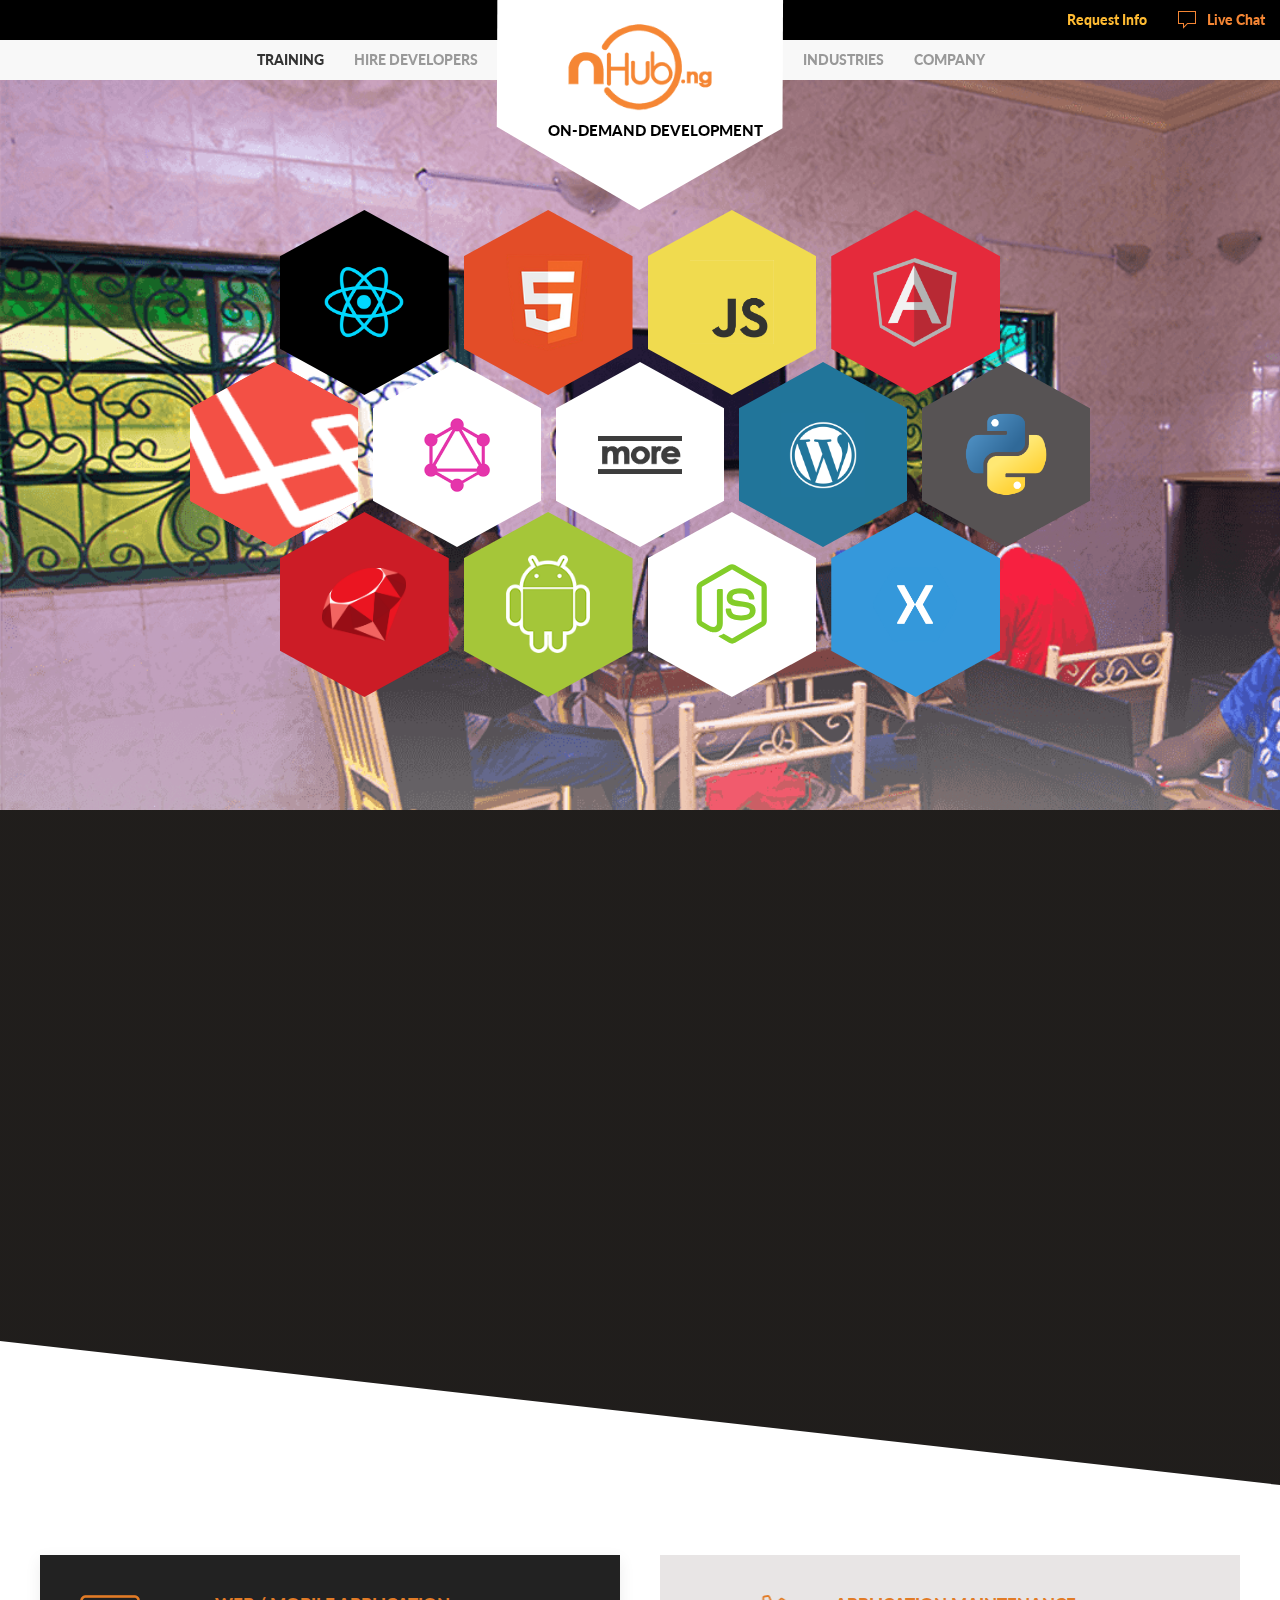
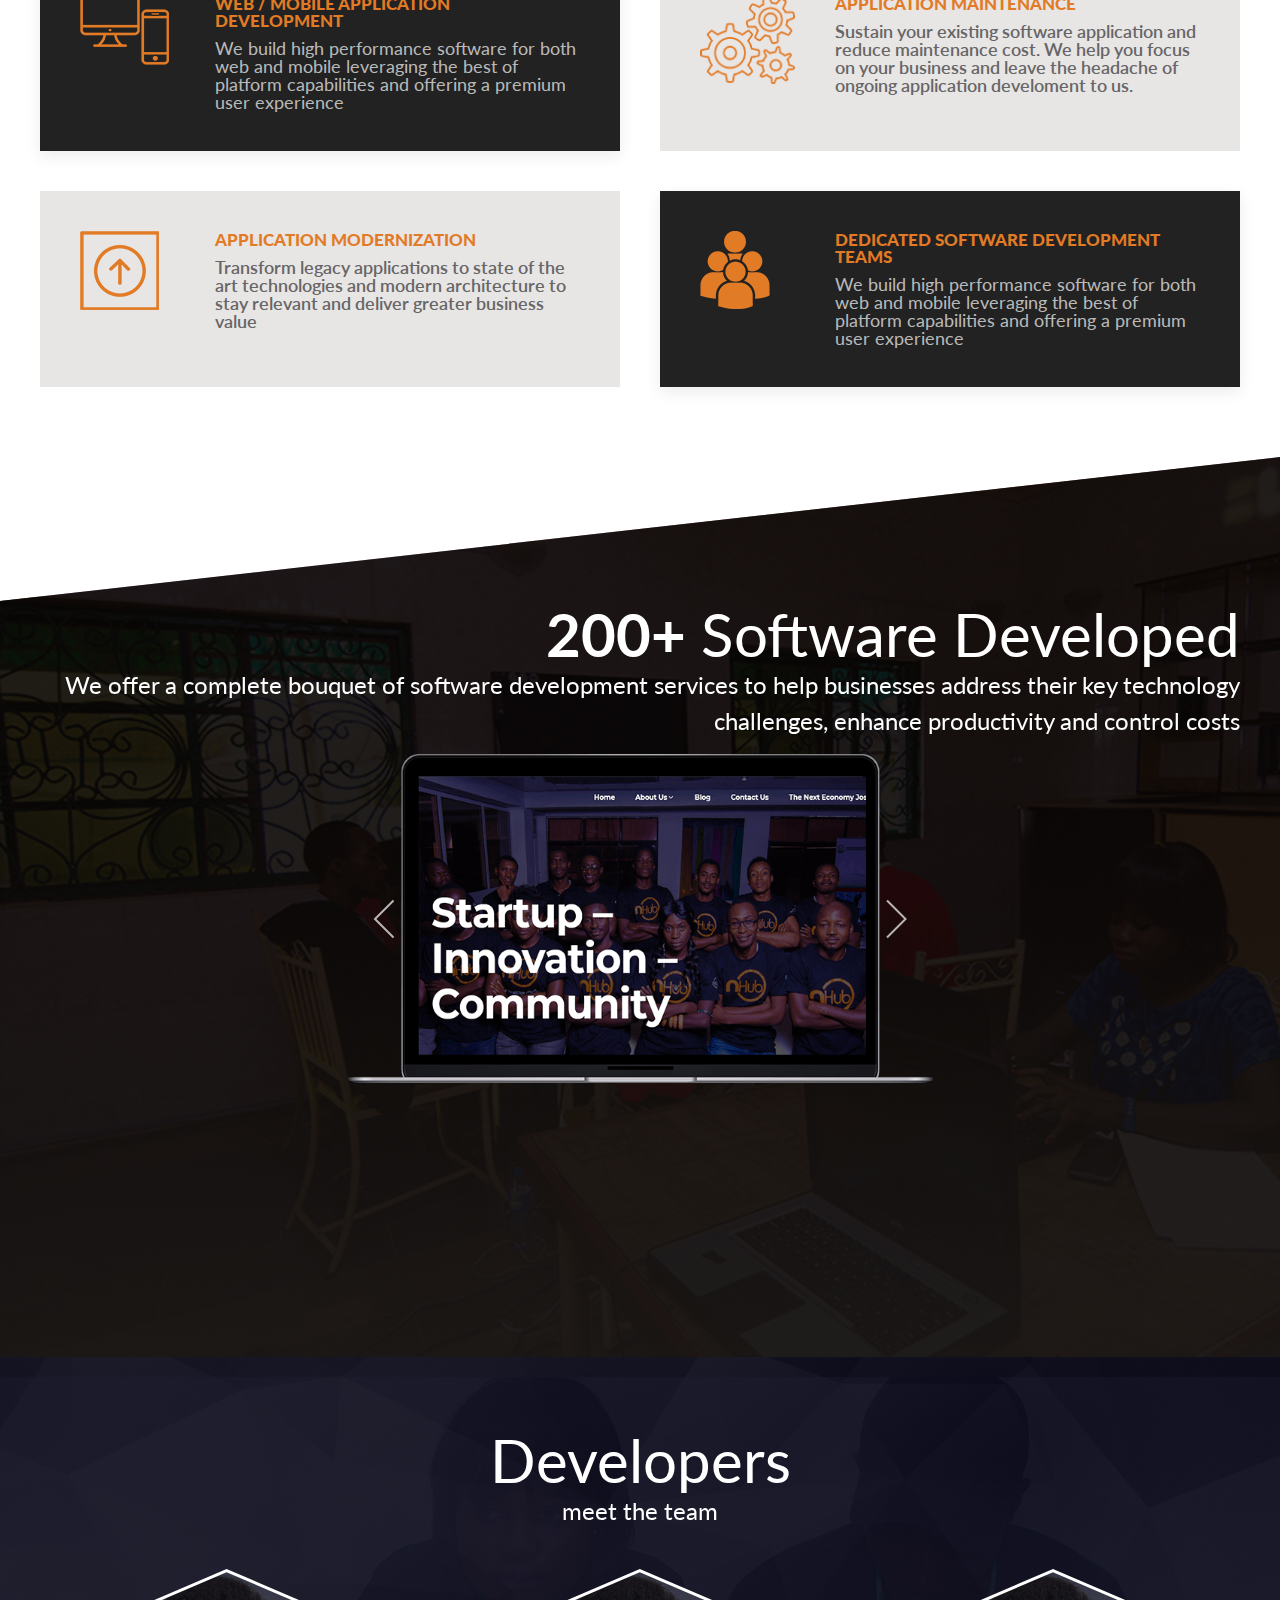
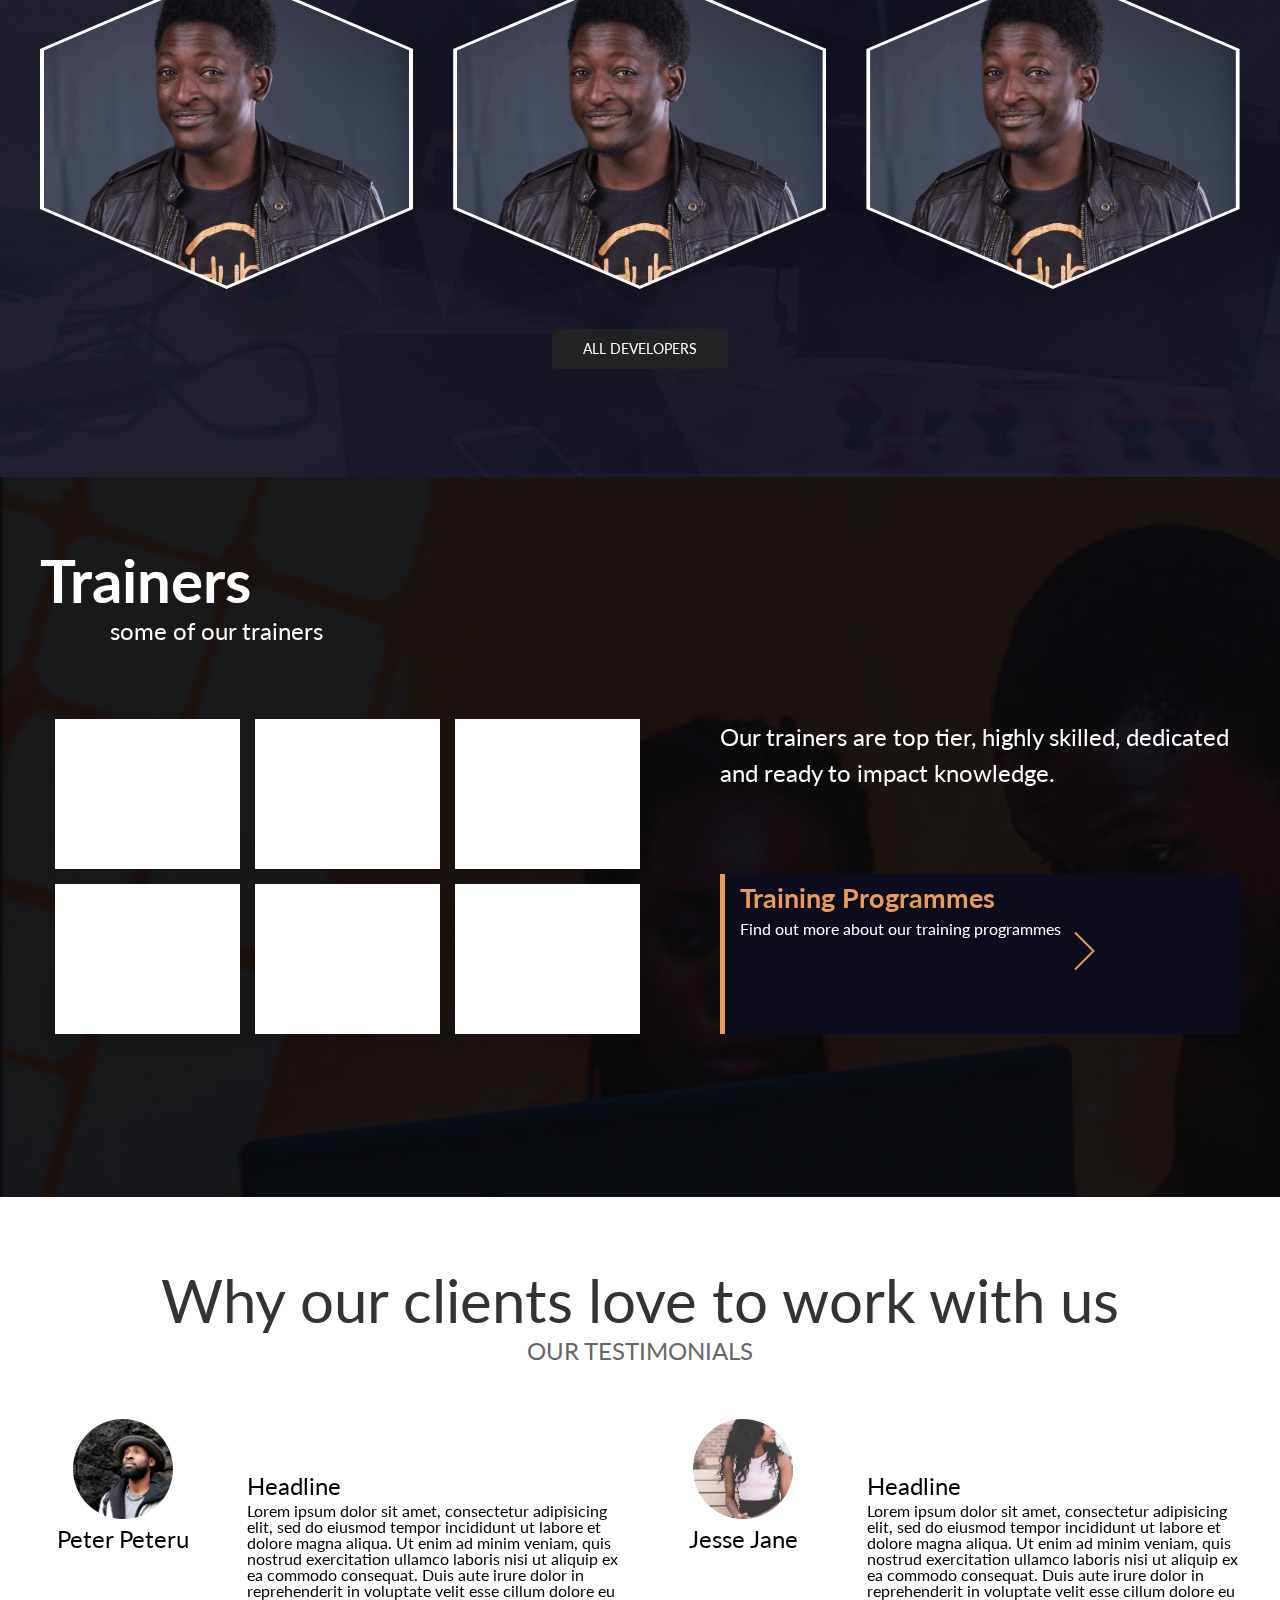
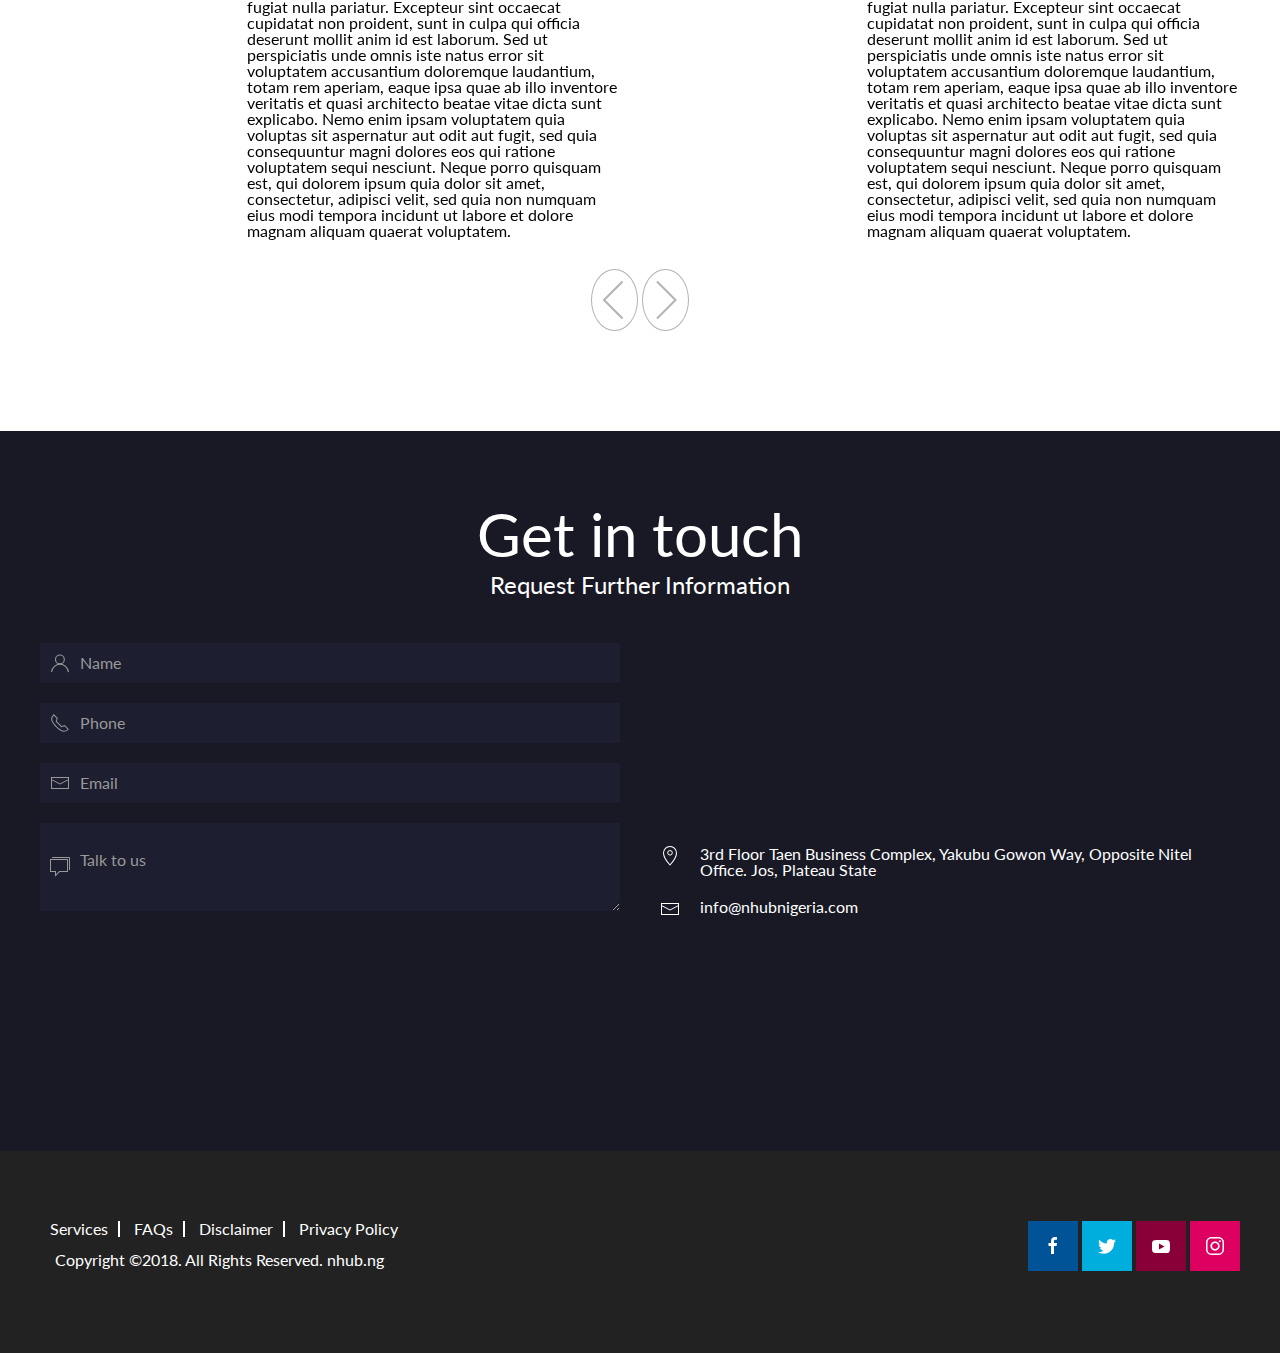
==== commit c19971d8: "new changes" ====
--- a/index.html
+++ b/index.html
@@ -7,7 +7,6 @@
 		<link rel="stylesheet" href="css/animate.css">
 		<link rel="stylesheet" href="css/uikit.min.css">
 		<link rel="stylesheet" href="css/styles.css">
-		<link rel="stylesheet" href="css/devicon.min.css">
 
 	</head>
 
@@ -581,7 +580,7 @@
         </div>
 			</div>
 		</div>
-		<div uk-parallax="bgy: -300" id="developers" class="uk-section uk-section-default service3">
+		<div id="developers" class="uk-section uk-section-default service3">
 			<div class="uk-container uk-text-center">
 				<h2 class="uk-heading-primary white">Developers</h2>
 				<p class="uk-text-large white uk-margin-medium-bottom">meet the team</p>
--- a/css/styles.css
+++ b/css/styles.css
@@ -1 +1 @@
-@font-face{font-family:'Lane-Narrow';src:url("Lane-Narrow.ttf.woff") format("woff"),url("Lane-Narrow.ttf.svg#Lane-Narrow") format("svg"),url("Lane-Narrow.ttf.eot"),url("Lane-Narrow.eot?#iefix") format("embedded-opentype");font-weight:normal;font-style:normal}*{-webkit-backface-visibility:hidden;backface-visibility:hidden;font-family:"Lane-Narrow" !important}html,body,div,span,applet,object,iframe,h1,h2,h3,h4,h5,h6,p,blockquote,pre,a,abbr,acronym,address,big,cite,code,del,dfn,em,img,ins,kbd,q,s,samp,small,strike,strong,sub,sup,tt,var,b,u,i,center,dl,dt,dd,ol,ul,li,fieldset,form,label,legend,table,caption,tbody,tfoot,thead,tr,th,td,article,aside,canvas,details,embed,figure,figcaption,footer,header,hgroup,menu,nav,output,ruby,section,summary,time,mark,audio,video{margin:0;padding:0;border:0;font-size:100%;font:inherit;vertical-align:baseline;-webkit-box-sizing:border-box;box-sizing:border-box;-webkit-backface-visibility:hidden;backface-visibility:hidden}article,aside,details,figcaption,figure,footer,header,hgroup,menu,nav,section{display:block}body{line-height:1}ol,ul{list-style:none}blockquote,q{quotes:none}blockquote:before,blockquote:after,q:before,q:after{content:'';content:none}table{border-collapse:collapse;border-spacing:0}svg{position:relative}.hide{display:none}.flip{-webkit-perspective:1000px;perspective:1000px}.bgblack{background-color:#000 !important}header{min-height:730px;background:url(../img/bgHead.png) no-repeat;background-size:cover;text-align:center;width:100%}.uk-navbar-item,.uk-navbar-nav>li>a,.uk-navbar-toggle{display:-webkit-box;display:-ms-flexbox;display:flex;-webkit-box-pack:center;-ms-flex-pack:center;justify-content:center;-webkit-box-align:center;-ms-flex-align:center;align-items:center;-webkit-box-sizing:border-box;box-sizing:border-box;height:40px;font-weight:900}.headsvg text{font-weight:900}.headsvg{position:absolute;left:50%;-webkit-transform:translateX(-50%);transform:translateX(-50%)}.service1{min-height:75vh;background:-webkit-gradient(linear, left top, left bottom, from(rgba(8,5,3,0.9)), to(rgba(8,5,3,0.9))),url(../img/services1.png);background:linear-gradient(rgba(8,5,3,0.9), rgba(8,5,3,0.9)),url(../img/services1.png);background-size:cover;background-position:left center;-webkit-clip-path:polygon(0 0, 0 59vh, 100% 100%, 100% 0);clip-path:polygon(0 0, 0 59vh, 100% 100%, 100% 0);padding-bottom:16%}@media (max-width: 1001px){.service1{-webkit-clip-path:polygon(0 0, 0 85vh, 100% 100%, 100% 0);clip-path:polygon(0 0, 0 85vh, 100% 100%, 100% 0)}}@media (max-width: 810px){.service1{-webkit-clip-path:polygon(0 0, 0 100%, 100% 100%, 100% 0);clip-path:polygon(0 0, 0 100%, 100% 100%, 100% 0)}}.one.uk-heading-primary{padding-bottom:30px;color:#fff}.one.uk-heading-primary:after{content:"";display:block;border-bottom:solid #f58634 1px;position:relative;width:40%;left:50%;-webkit-transform:translateX(-50%);transform:translateX(-50%);padding:inherit}#flipCont{position:relative;top:-225px}.white,.white>*{color:#fff}.black,.black>*{color:#000 !important}.section p{font-size:25px}.request{margin-top:20px;background-color:#313131;border-left:5px solid #e99b5b;padding:10px 15px}.request>h4{font-size:27px;color:#e99b5b;padding-bottom:10px}.request a{color:#e99b5b}.testimonials{min-height:80vh}.title{color:#e27b26 !important;padding-bottom:10px;font-weight:900;font-size:17px}.cardgrid p{font-size:18px}.uk-card-muted{background-color:#e8e5e5}.uk-card-muted p{font-weight:600}.service2{min-height:100vh;background:-webkit-gradient(linear, left top, left bottom, from(rgba(8,5,3,0.9)), to(rgba(8,5,3,0.9))),url(../img/bgHead.png);background:linear-gradient(rgba(8,5,3,0.9), rgba(8,5,3,0.9)),url(../img/bgHead.png);background-size:cover;background-position:left center;-webkit-clip-path:polygon(0 16vh, 0 100%, 100% 100%, 100% 0);clip-path:polygon(0 16vh, 0 100%, 100% 100%, 100% 0);padding-top:16vh;text-align:right}.service3{min-height:80vh;background:-webkit-gradient(linear, left top, left bottom, from(rgba(9,9,25,0.9)), to(rgba(9,9,25,0.9))),url(../img/devsBG.jpg);background:linear-gradient(rgba(9,9,25,0.9), rgba(9,9,25,0.9)),url(../img/devsBG.jpg);background-repeat:no-repeat;background-size:cover}.hexagon{height:320px;position:relative;-webkit-clip-path:polygon(50% 0%, 100% 25%, 100% 75%, 50% 100%, 0% 75%, 0% 25%);clip-path:polygon(50% 0%, 100% 25%, 100% 75%, 50% 100%, 0% 75%, 0% 25%);background:#ffffff;overflow:hidden}.hexagon:before{content:"";position:absolute;width:98%;height:98%;left:1%;top:1%;z-index:-1;background:url(../img/Afe.JPG) 50% 0 no-repeat;background-size:cover;-webkit-clip-path:polygon(50% 0%, 100% 25%, 100% 75%, 50% 100%, 0% 75%, 0% 25%);clip-path:polygon(50% 0%, 100% 25%, 100% 75%, 50% 100%, 0% 75%, 0% 25%)}.uk-overlay{height:150px}.trainers{min-height:80vh;background:url(../img/trainers.jpg) 0 0 no-repeat;background-size:cover}.request.two{background-color:#0c0c1c;margin-left:40px}.img>img{width:100px;height:100px;-o-object-fit:cover;object-fit:cover}.img{position:relative;top:-50px}.home{padding-top:100px}a.uk-slidenav-large.uk-border-circle{border-radius:50%;border:1px solid}.formap{min-height:80vh;background-color:#181925}.uk-input,textarea{background-color:#1d1e30 !important;color:#fff !important;border:0px solid !important}.uk-margin .uk-inline{min-width:100%}textarea{padding-left:40px !important}textarea::-webkit-input-placeholder{position:relative;padding-top:25px}textarea:-ms-input-placeholder{position:relative;padding-top:25px}textarea::-ms-input-placeholder{position:relative;padding-top:25px}textarea::placeholder{position:relative;padding-top:25px}iframe{width:100%;height:auto}@media (max-width: 959px){.img{position:relative;top:-10px}}.footer>.uk-container>div>div>.links>a{border-right:2px solid white;color:#ffffff;display:inline-block;padding-right:10px;padding-left:10px;-webkit-transform:scale(1);transform:scale(1);-webkit-transition:all .6s;transition:all .6s}.footer>.uk-container>div>div>.links>a:hover{color:#ffa347 !important;-webkit-transform:scale(1.2);transform:scale(1.2);padding-left:15px;padding-right:10px}.footer>.uk-container>div>div>.links>a:last-child{border-right:0px solid;padding-right:0px}.fb{background-color:#005397}.tw{background-color:#00aedd}.yt{background-color:#890038}.inst{background-color:#dd0060}.dropt{position:absolute;z-index:4;left:50%;-webkit-transform:translateX(-50%);transform:translateX(-50%);top:142px;color:black}@media (min-width: 738px){.dropt{display:none}}@media (max-width: 738px){.uk-navbar-center-left,.uk-navbar-center-right{height:40px}nav .uk-navbar-center-left li>a,nav .uk-navbar-center-right li>a,.topbar li>a{display:none}}.drop{width:286px !important;left:50% !important;-webkit-transform:translateX(-50%);transform:translateX(-50%);top:104px !important;z-index:2 !important}.top{width:60%;position:relative;top:10px}.rote{-webkit-transform:rotateY(180deg);transform:rotateY(180deg)}.react{background-color:#000000}.react:first-child{background-color:#000000;background-image:url(../img/react.png);z-index:2}.html5{background-color:#e34d28}.html5:first-child{background-color:#e34d28;background-image:url(../img/html.png);z-index:2}.js{background-color:#f0db4f}.js:first-child{background-color:#f0db4f;background-image:url(../img/JavaScript-logo.png);z-index:2}.ng{background-color:#e52a3b}.ng:first-child{background-color:#e52a3b;background-image:url(../img/ang.png);z-index:2}.laravel{background-color:#f35146}.laravel:first-child{background-color:#f35146;background-image:url(../img/laravel.png);z-index:2;background-size:cover !important}.graphql{background-color:#ffffff}.graphql:first-child{background-color:#ffffff;background-image:url(../img/graphql.png);z-index:2}.more{background-color:#ffffff;left:0}.more:first-child{background-color:#ffffff;background-image:url(../img/more.png);z-index:2}.wp{background-color:#21759a}.wp:first-child{background-color:#21759a;background-image:url(../img/wP.png);z-index:2}.py{background-color:#575354}.py:first-child{background-color:#575354;background-image:url(../img/Py.png);z-index:2}.ruby{background-color:#cc1c26}.ruby:first-child{background-color:#cc1c26;background-image:url(../img/ruby2.png);z-index:2}.android{background-color:#a5c639}.android:first-child{background-color:#a5c639;background-image:url(../img/android.png);z-index:2}.node{background-color:#ffffff}.node:first-child{background-color:#ffffff;background-image:url(../img/icons/nodejs-original.svg);z-index:2}.xamarin{background-color:#3598db}.xamarin:first-child{background-color:#3598db;background-image:url(../img/xamarin.png);z-index:2}.set .uk-card{background-repeat:no-repeat;background-size:50%;background-position:center center;z-index:3;padding:20px}.set .uk-card p{position:relative;top:50%;text-align:center;-webkit-transform:translateY(-50%);transform:translateY(-50%)}.set .uk-card>*{padding:0;margin:0;-webkit-box-sizing:border-box;box-sizing:border-box}.poly .uk-card{width:100%;height:185px;padding:0;-webkit-clip-path:polygon(50% 0%, 100% 25%, 100% 75%, 50% 100%, 0% 75%, 0% 25%);clip-path:polygon(50% 0%, 100% 25%, 100% 75%, 50% 100%, 0% 75%, 0% 25%);-webkit-transition:all .6s;transition:all .6s;-webkit-transform-style:preserve-3d;transform-style:preserve-3d}.poly>div>div::before{content:"";height:100%;width:100%;background-color:rgba(255,255,255,0.8)}.mid{position:relative;top:132px;width:75%}.bottom{position:relative;top:252px;width:60%}.cardCont{position:relative;top:120px}@media (max-width: 842px){.poly .uk-card{height:20vw}.top{width:80%}.mid{position:relative;top:14vw;width:100%}.bottom{top:26vw;width:80%}}.poly{z-index:1;-webkit-transform-style:preserve-3d;transform-style:preserve-3d}@media (max-width: 768px){header{min-height:90vh}}@media (max-width: 727px){.set .uk-card p{font-size:11px}}.forty{height:40px}.uk-navbar-center-left{margin-right:calc(295px/2)}.uk-navbar-center-right{margin-left:calc(295px/2)}.topbar li>a{color:#f58634;text-transform:capitalize}.topbar li.uk-active>a{color:#ffbb32}.topbar li>a:active,.topbar li>a:hover{color:#ac562a !important}.train .uk-card-body{height:150px;padding:0}#header2{min-height:100vh}#header2 #developers{padding-top:140px}.remarge,.remarge>div,.remarge div{margin-left:0 !important;margin-top:0 !important}.remarge>div{margin-top:10px !important}.remarge img{height:30px !important}.set>div:after{content:'';position:absolute;top:0;bottom:0;left:0;width:100%;z-index:20;background-color:transparent !important}
+@import url("https://fonts.googleapis.com/css?family=Lato");*{-webkit-backface-visibility:hidden;backface-visibility:hidden;font-family:"Lato",sans-serif !important}html,body,div,span,applet,object,iframe,h1,h2,h3,h4,h5,h6,p,blockquote,pre,a,abbr,acronym,address,big,cite,code,del,dfn,em,img,ins,kbd,q,s,samp,small,strike,strong,sub,sup,tt,var,b,u,i,center,dl,dt,dd,ol,ul,li,fieldset,form,label,legend,table,caption,tbody,tfoot,thead,tr,th,td,article,aside,canvas,details,embed,figure,figcaption,footer,header,hgroup,menu,nav,output,ruby,section,summary,time,mark,audio,video{margin:0;padding:0;border:0;font-size:100%;font:inherit;vertical-align:baseline;-webkit-box-sizing:border-box;box-sizing:border-box;-webkit-backface-visibility:hidden;backface-visibility:hidden}article,aside,details,figcaption,figure,footer,header,hgroup,menu,nav,section{display:block}body{line-height:1}ol,ul{list-style:none}blockquote,q{quotes:none}blockquote:before,blockquote:after,q:before,q:after{content:'';content:none}table{border-collapse:collapse;border-spacing:0}svg{position:relative}.hide{display:none}.flip{-webkit-perspective:1000px;perspective:1000px}.bgblack{background-color:#000 !important}header{min-height:730px;background:url(../img/bgHead.png) no-repeat;background-size:cover;text-align:center;width:100%}.uk-navbar-item,.uk-navbar-nav>li>a,.uk-navbar-toggle{display:-webkit-box;display:-ms-flexbox;display:flex;-webkit-box-pack:center;-ms-flex-pack:center;justify-content:center;-webkit-box-align:center;-ms-flex-align:center;align-items:center;-webkit-box-sizing:border-box;box-sizing:border-box;height:40px;font-weight:900}.headsvg text{font-weight:900}.headsvg{position:absolute;left:50%;-webkit-transform:translateX(-50%);transform:translateX(-50%)}.service1{min-height:75vh;background:-webkit-gradient(linear, left top, left bottom, from(rgba(8,5,3,0.9)), to(rgba(8,5,3,0.9))),url(../img/services1.png);background:linear-gradient(rgba(8,5,3,0.9), rgba(8,5,3,0.9)),url(../img/services1.png);background-size:cover;background-position:left center;-webkit-clip-path:polygon(0 0, 0 59vh, 100% 100%, 100% 0);clip-path:polygon(0 0, 0 59vh, 100% 100%, 100% 0);padding-bottom:16%}@media (max-width: 1001px){.service1{-webkit-clip-path:polygon(0 0, 0 85vh, 100% 100%, 100% 0);clip-path:polygon(0 0, 0 85vh, 100% 100%, 100% 0)}}@media (max-width: 810px){.service1{-webkit-clip-path:polygon(0 0, 0 100%, 100% 100%, 100% 0);clip-path:polygon(0 0, 0 100%, 100% 100%, 100% 0)}}.one.uk-heading-primary{padding-bottom:30px;color:#fff}.one.uk-heading-primary:after{content:"";display:block;border-bottom:solid #f58634 1px;position:relative;width:40%;left:50%;-webkit-transform:translateX(-50%);transform:translateX(-50%);padding:inherit}#flipCont{position:relative;top:-225px}.white,.white>*{color:#fff}.black,.black>*{color:#000 !important}.section p{font-size:25px}.request{margin-top:20px;background-color:#313131;border-left:5px solid #e99b5b;padding:10px 15px}.request>h4{font-size:27px;color:#e99b5b;padding-bottom:10px}.request a{color:#e99b5b}.testimonials{min-height:80vh}.title{color:#e27b26 !important;padding-bottom:10px;font-weight:900;font-size:17px}.cardgrid p{font-size:18px}.uk-card-muted{background-color:#e8e5e5}.uk-card-muted p{font-weight:600}.service2{min-height:100vh;background:-webkit-gradient(linear, left top, left bottom, from(rgba(8,5,3,0.9)), to(rgba(8,5,3,0.9))),url(../img/bgHead.png);background:linear-gradient(rgba(8,5,3,0.9), rgba(8,5,3,0.9)),url(../img/bgHead.png);background-size:cover;background-position:left center;-webkit-clip-path:polygon(0 16vh, 0 100%, 100% 100%, 100% 0);clip-path:polygon(0 16vh, 0 100%, 100% 100%, 100% 0);padding-top:16vh;text-align:right}.service3{min-height:80vh;background:-webkit-gradient(linear, left top, left bottom, from(rgba(9,9,25,0.9)), to(rgba(9,9,25,0.9))),url(../img/devsBG.jpg);background:linear-gradient(rgba(9,9,25,0.9), rgba(9,9,25,0.9)),url(../img/devsBG.jpg);background-repeat:no-repeat;background-size:cover}.hexagon{height:320px;position:relative;-webkit-clip-path:polygon(50% 0%, 100% 25%, 100% 75%, 50% 100%, 0% 75%, 0% 25%);clip-path:polygon(50% 0%, 100% 25%, 100% 75%, 50% 100%, 0% 75%, 0% 25%);background:#ffffff;overflow:hidden}.hexagon:before{content:"";position:absolute;width:98%;height:98%;left:1%;top:1%;z-index:-1;background:url(../img/Afe.JPG) 50% 0 no-repeat;background-size:cover;-webkit-clip-path:polygon(50% 0%, 100% 25%, 100% 75%, 50% 100%, 0% 75%, 0% 25%);clip-path:polygon(50% 0%, 100% 25%, 100% 75%, 50% 100%, 0% 75%, 0% 25%)}.uk-overlay{height:150px}.trainers{min-height:80vh;background:url(../img/trainers.jpg) 0 0 no-repeat;background-size:cover}.request.two{background-color:#0c0c1c;margin-left:40px}.img>img{width:100px;height:100px;-o-object-fit:cover;object-fit:cover}.img{position:relative;top:-50px}.home{padding-top:100px}a.uk-slidenav-large.uk-border-circle{border-radius:50%;border:1px solid}.formap{min-height:80vh;background-color:#181925}.uk-input,textarea{background-color:#1d1e30 !important;color:#fff !important;border:0px solid !important}.uk-margin .uk-inline{min-width:100%}textarea{padding-left:40px !important}textarea::-webkit-input-placeholder{position:relative;padding-top:25px}textarea:-ms-input-placeholder{position:relative;padding-top:25px}textarea::-ms-input-placeholder{position:relative;padding-top:25px}textarea::placeholder{position:relative;padding-top:25px}iframe{width:100%;height:auto}@media (max-width: 959px){.img{position:relative;top:-10px}}.footer>.uk-container>div>div>.links>a{border-right:2px solid white;color:#ffffff;display:inline-block;padding-right:10px;padding-left:10px;-webkit-transform:scale(1);transform:scale(1);-webkit-transition:all .6s;transition:all .6s}.footer>.uk-container>div>div>.links>a:hover{color:#ffa347 !important;-webkit-transform:scale(1.2);transform:scale(1.2);padding-left:15px;padding-right:10px}.footer>.uk-container>div>div>.links>a:last-child{border-right:0px solid;padding-right:0px}.fb{background-color:#005397}.tw{background-color:#00aedd}.yt{background-color:#890038}.inst{background-color:#dd0060}.dropt{position:absolute;z-index:4;left:50%;-webkit-transform:translateX(-50%);transform:translateX(-50%);top:142px;color:black}@media (min-width: 738px){.dropt{display:none}}@media (max-width: 738px){.uk-navbar-center-left,.uk-navbar-center-right{height:40px}nav .uk-navbar-center-left li>a,nav .uk-navbar-center-right li>a,.topbar li>a{display:none}}.drop{width:286px !important;left:50% !important;-webkit-transform:translateX(-50%);transform:translateX(-50%);top:104px !important;z-index:2 !important}.top{width:60%;position:relative;top:10px}.rote{-webkit-transform:rotateY(180deg);transform:rotateY(180deg)}.react{background-color:#000000}.react:first-child{background-color:#000000;background-image:url(../img/react.png);z-index:2}.html5{background-color:#e34d28}.html5:first-child{background-color:#e34d28;background-image:url(../img/html.png);z-index:2}.js{background-color:#f0db4f}.js:first-child{background-color:#f0db4f;background-image:url(../img/JavaScript-logo.png);z-index:2}.ng{background-color:#e52a3b}.ng:first-child{background-color:#e52a3b;background-image:url(../img/ang.png);z-index:2}.laravel{background-color:#f35146}.laravel:first-child{background-color:#f35146;background-image:url(../img/laravel.png);z-index:2;background-size:cover !important}.graphql{background-color:#ffffff}.graphql:first-child{background-color:#ffffff;background-image:url(../img/graphql.png);z-index:2}.more{background-color:#ffffff;left:0}.more:first-child{background-color:#ffffff;background-image:url(../img/more.png);z-index:2}.wp{background-color:#21759a}.wp:first-child{background-color:#21759a;background-image:url(../img/wP.png);z-index:2}.py{background-color:#575354}.py:first-child{background-color:#575354;background-image:url(../img/Py.png);z-index:2}.ruby{background-color:#cc1c26}.ruby:first-child{background-color:#cc1c26;background-image:url(../img/ruby2.png);z-index:2}.android{background-color:#a5c639}.android:first-child{background-color:#a5c639;background-image:url(../img/android.png);z-index:2}.node{background-color:#ffffff}.node:first-child{background-color:#ffffff;background-image:url(../img/icons/nodejs-original.svg);z-index:2}.xamarin{background-color:#3598db}.xamarin:first-child{background-color:#3598db;background-image:url(../img/xamarin.png);z-index:2}.set .uk-card{background-repeat:no-repeat;background-size:50%;background-position:center center;z-index:3;padding:20px}.set .uk-card p{position:relative;top:50%;text-align:center;-webkit-transform:translateY(-50%);transform:translateY(-50%)}.set .uk-card>*{padding:0;margin:0;-webkit-box-sizing:border-box;box-sizing:border-box}.poly .uk-card{width:100%;height:185px;padding:0;-webkit-clip-path:polygon(50% 0%, 100% 25%, 100% 75%, 50% 100%, 0% 75%, 0% 25%);clip-path:polygon(50% 0%, 100% 25%, 100% 75%, 50% 100%, 0% 75%, 0% 25%);-webkit-transition:all .6s;transition:all .6s;-webkit-transform-style:preserve-3d;transform-style:preserve-3d}.poly>div>div::before{content:"";height:100%;width:100%;background-color:rgba(255,255,255,0.8)}.mid{position:relative;top:132px;width:75%}.bottom{position:relative;top:252px;width:60%}.cardCont{position:relative;top:120px}@media (max-width: 842px){.poly .uk-card{height:20vw}.top{width:80%}.mid{position:relative;top:14vw;width:100%}.bottom{top:26vw;width:80%}}.poly{z-index:1;-webkit-transform-style:preserve-3d;transform-style:preserve-3d}@media (max-width: 768px){header{min-height:90vh}}@media (max-width: 727px){.set .uk-card p{font-size:11px}}.forty{height:40px}.uk-navbar-center-left{margin-right:calc(295px/2)}.uk-navbar-center-right{margin-left:calc(295px/2)}.topbar li>a{color:#f58634;text-transform:capitalize}.topbar li.uk-active>a{color:#ffbb32}.topbar li>a:active,.topbar li>a:hover{color:#ac562a !important}.train .uk-card-body{height:150px;padding:0}#header2{min-height:100vh}#header2 #developers{padding-top:140px}.remarge,.remarge>div,.remarge div{margin-left:0 !important;margin-top:0 !important}.remarge>div{margin-top:10px !important}.remarge img{height:30px !important}.set>div:after{content:'';position:absolute;top:0;bottom:0;left:0;width:100%;z-index:20;background-color:transparent !important}
